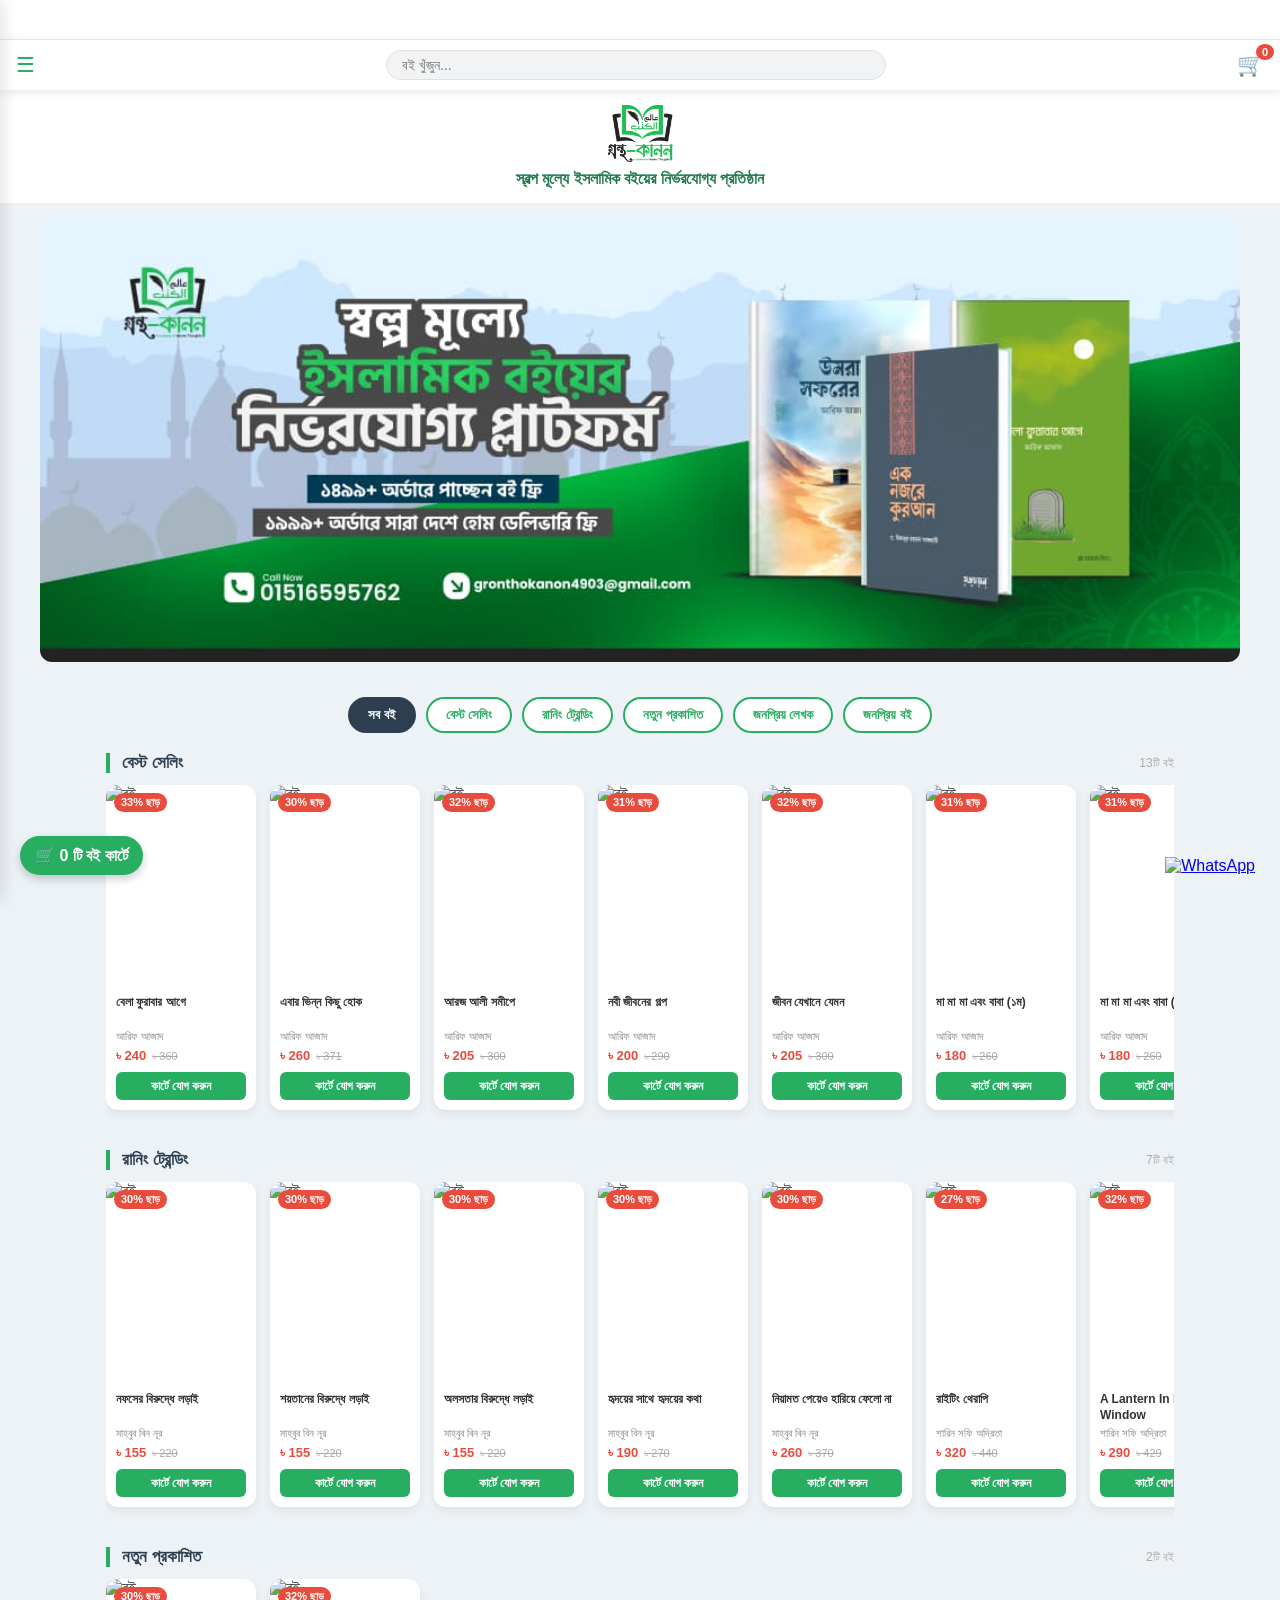
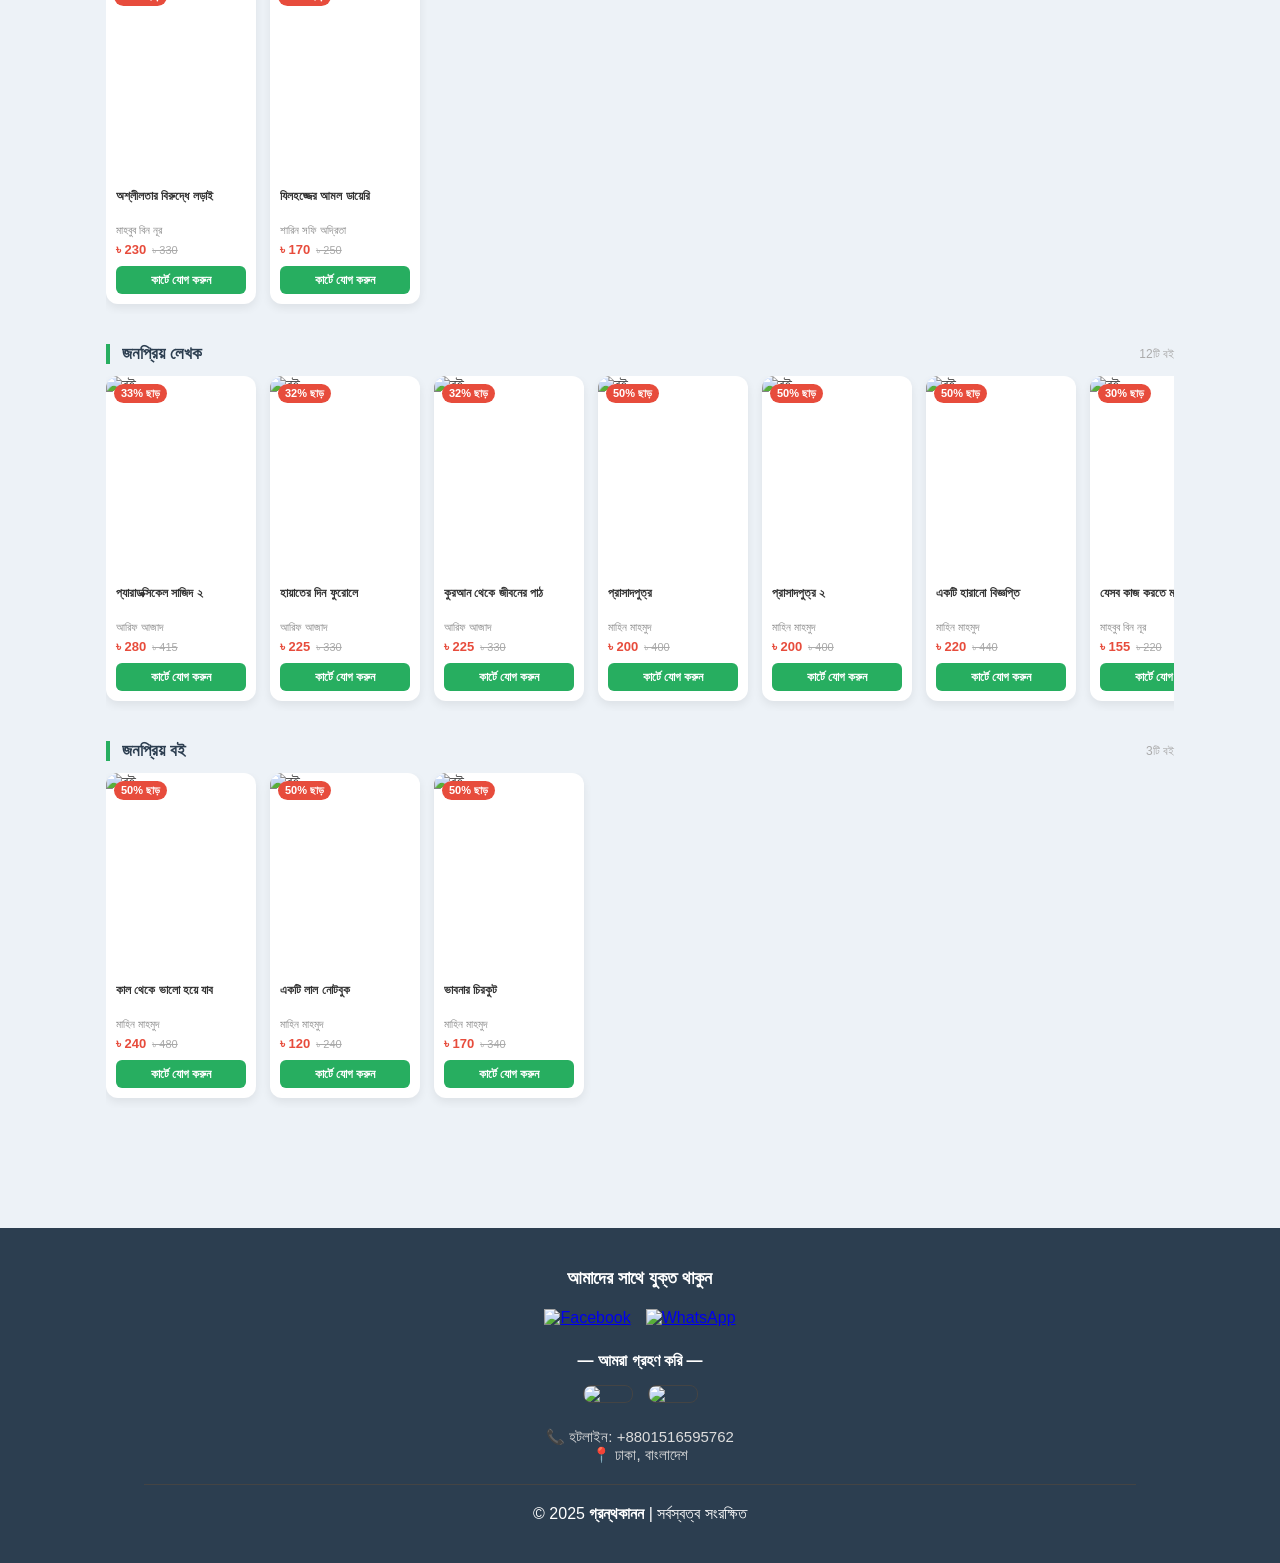
==== index.html @ 5701f66e "Update index.html" ====
<!DOCTYPE html>
<html lang="bn">
<head>
    <meta charset="UTF-8">
    <meta name="viewport" content="width=device-width, initial-scale=1.0">
    <title>গ্রন্থকানন - আসুন, বইয়ের রাজ্যে আপনাকে স্বাগতম।</title>
    <style>
        * { box-sizing: border-box; margin: 0; padding: 0; }
        body { font-family: 'SolaimanLipi', Arial, sans-serif; background: #edf2f7; color: #333; overflow-x: hidden; }

        /* NAVBAR */
        .navbar { display: flex; justify-content: space-between; align-items: center; padding: 10px 16px; background: #fff; box-shadow: 0 2px 10px rgba(0,0,0,0.1); position: sticky; top: 0; z-index: 1000; }
        .nav-center { flex: 1; display: flex; justify-content: center; padding: 0 10px; }
        .nav-search-container { display: flex; align-items: center; background: #f1f3f4; border-radius: 20px; padding: 6px 15px; width: 100%; max-width: 500px; border: 1px solid #e0e0e0; position: relative; }
        .nav-search-input { border: none; background: transparent; outline: none; width: 100%; font-size: 14px; }
        .menu-icon { font-size: 21px; cursor: pointer; color: #27ae60; }
        .cart-icon-wrapper { position: relative; font-size: 22px; cursor: pointer; }
        .cart-badge { position: absolute; top: -8px; right: -10px; background: #e74c3c; color: white; font-size: 11px; padding: 2px 6px; border-radius: 50%; font-weight: bold; }
        #searchSuggestions { display: none; position: absolute; top: 105%; left: 0; width: 100%; background: #fff; border: 1px solid #ddd; box-shadow: 0 8px 16px rgba(0,0,0,0.2); z-index: 9999; max-height: 350px; overflow-y: auto; border-radius: 10px; }

        /* SIDEBAR */
        .sidebar { position: fixed; top: 0; left: -300px; width: 300px; height: 100%; background: #fff; box-shadow: 4px 0 15px rgba(0,0,0,0.1); z-index: 2000; transition: 0.4s; overflow-y: auto; }
        .sidebar.active { left: 0; }
        .overlay { position: fixed; top: 0; left: 0; width: 100%; height: 100%; background: rgba(0,0,0,0.5); display: none; z-index: 1500; }
        .sidebar-header { display: flex; justify-content: space-between; align-items: center; padding: 20px; background: #27ae60; color: white; }
        .sidebar-menu-item { padding: 14px 20px; cursor: pointer; border-bottom: 1px solid #f0f0f0; display: flex; justify-content: space-between; align-items: center; font-size: 15px; }
        .sidebar-menu-item:hover { background: #f9f9f9; }
        .sidebar-sub { display: none; background: #f9f9f9; }
        .sidebar-sub-item { padding: 12px 20px 12px 35px; cursor: pointer; border-bottom: 1px solid #eee; font-size: 14px; color: #555; }
        .sidebar-sub-item:hover { background: #e8f5e9; color: #27ae60; }

        /* BRANDING & SLIDER */
        .branding { text-align: center; padding: 15px 0; background: #fff; }
        .banner-container { max-width: 1200px; margin: 15px auto; overflow: hidden; border-radius: 12px; background: #eee; }
        .slider { display: flex; overflow-x: hidden; scroll-behavior: smooth; }
        .slider img { width: 100%; flex-shrink: 0; }

        /* FILTER BUTTONS */
        .category-container { display: flex; justify-content: center; gap: 10px; padding: 20px; flex-wrap: wrap; }
        .cat-btn { padding: 8px 18px; background: #fff; color: #27ae60; border: 2px solid #27ae60; border-radius: 25px; cursor: pointer; font-weight: bold; transition: 0.2s; font-size: 13px; }
        .cat-btn.active { background: #2c3e50; color: #fff; border-color: #2c3e50; }

        /* NETFLIX SECTIONS */
        .sections-wrapper { max-width: 1100px; margin: 0 auto; padding: 0 16px 40px; }
        .cat-section { margin-bottom: 30px; }
        .cat-section-title { font-size: 17px; font-weight: bold; color: #2c3e50; margin-bottom: 12px; padding-left: 12px; border-left: 4px solid #27ae60; display: flex; justify-content: space-between; align-items: center; }
        .cat-section-title span { font-size: 12px; color: #aaa; font-weight: normal; }
        .book-row { display: flex; gap: 14px; overflow-x: auto; padding-bottom: 10px; scroll-behavior: smooth; scrollbar-width: thin; scrollbar-color: #ccc transparent; }
        .book-row::-webkit-scrollbar { height: 4px; }
        .book-row::-webkit-scrollbar-thumb { background: #ccc; border-radius: 4px; }

        /* BOOK CARD */
        .book-card { flex-shrink: 0; width: 150px; background: #fff; border-radius: 12px; overflow: hidden; box-shadow: 0 4px 10px rgba(0,0,0,0.07); transition: 0.3s; cursor: pointer; position: relative; }
        .book-card:hover { transform: translateY(-4px); box-shadow: 0 8px 20px rgba(0,0,0,0.12); }
        .book-card img { width: 150px; height: 200px; object-fit: cover; display: block; }
        .discount-badge { position: absolute; top: 8px; left: 8px; background: #e74c3c; color: white; font-size: 11px; font-weight: bold; padding: 3px 7px; border-radius: 20px; }
        .book-card-info { padding: 10px; }
        .book-card-name { font-size: 12px; font-weight: bold; color: #333; margin-bottom: 3px; line-height: 1.3; height: 32px; overflow: hidden; }
        .book-card-author { font-size: 11px; color: #888; margin-bottom: 5px; }
        .price-row { display: flex; align-items: center; gap: 6px; margin-bottom: 8px; }
        .price-sell { color: #e74c3c; font-weight: bold; font-size: 13px; }
        .price-original { color: #aaa; font-size: 11px; text-decoration: line-through; }
        .book-card-btn { display: block; padding: 7px; background: #27ae60; color: white; border-radius: 6px; cursor: pointer; width: 100%; border: none; font-weight: bold; font-size: 12px; transition: 0.3s; text-align: center; }
        .book-card-btn:hover { background: #219150; }

        /* SEARCH GRID */
        .search-grid { display: grid; grid-template-columns: repeat(auto-fill, minmax(150px, 1fr)); gap: 16px; padding: 16px; max-width: 1100px; margin: 0 auto; }

        /* MOVING TEXT */
        .moving-bar { background: #fff; color: #27ae60; padding: 10px 0; overflow: hidden; white-space: nowrap; font-weight: bold; border-bottom: 1px solid #eee; }
        .moving-text { display: inline-block; padding-left: 100%; animation: marquee 15s linear infinite; }
        @keyframes marquee { 0% { transform: translateX(0); } 100% { transform: translateX(-100%); } }

        /* MODALS */
        .modal { display: none; position: fixed; top: 0; left: 0; width: 100%; height: 100%; background: rgba(0,0,0,0.6); z-index: 10000; justify-content: flex-end; }
        .modal-content { background: #fff; width: 320px; height: 100%; display: flex; flex-direction: column; animation: slideIn 0.3s ease-out; }
        @keyframes slideIn { from { transform: translateX(100%); } to { transform: translateX(0); } }
        .qty-btn { background: #27ae60; color: white; border: none; border-radius: 4px; cursor: pointer; width: 22px; height: 22px; font-weight: bold; }

        /* DETAIL MODAL */
        .detail-modal { display: none; position: fixed; top: 0; left: 0; width: 100%; height: 100%; background: rgba(0,0,0,0.8); z-index: 20000; justify-content: center; align-items: center; }
        .detail-content { background: #fff; width: 90%; max-width: 450px; border-radius: 15px; padding: 20px; position: relative; max-height: 90vh; overflow-y: auto; }
        .close-detail { position: absolute; top: 10px; right: 15px; font-size: 25px; cursor: pointer; }
        .info-table { width: 100%; border-collapse: collapse; margin-top: 15px; }
        .info-table tr { border-bottom: 1px solid #eee; }
        .info-table td { padding: 10px 5px; font-size: 14px; }
        .label { color: #555; width: 100px; font-weight: bold; }
        .text-red { color: #e74c3c; font-weight: bold; }
        .detail-desc { margin-top: 15px; font-size: 14px; line-height: 1.6; border-top: 1px solid #eee; padding-top: 10px; }
        .order-btn-fixed { background: #e74c3c; color: white; border: none; padding: 12px; width: 100%; border-radius: 8px; font-weight: bold; cursor: pointer; margin-top: 15px; font-size: 16px; }

        /* FLOATERS */
        .wa-float { position: fixed; bottom: 25px; right: 25px; z-index: 1000; }
        .cart-floating { position: fixed; bottom: 25px; left: 20px; background: #27ae60; color: white; padding: 10px 15px; border-radius: 30px; cursor: pointer; font-weight: bold; box-shadow: 0 4px 10px rgba(0,0,0,0.2); z-index: 999; }

        footer { background: #2c3e50; color: white; text-align: center; padding: 40px 20px; margin-top: 50px; }

        @media (max-width: 600px) {
            .book-card { width: 130px; }
            .book-card img { width: 130px; height: 175px; }
            .cat-section-title { font-size: 14px; }
            .cat-btn { padding: 6px 12px; font-size: 12px; }
        }
    </style>
</head>
<body>

<div class="overlay" id="overlay" onclick="toggleSidebar()"></div>

<!-- SIDEBAR -->
<div class="sidebar" id="sidebar">
    <div class="sidebar-header">
        <h3>মেনু</h3>
        <span style="font-size:28px; cursor:pointer;" onclick="toggleSidebar()">×</span>
    </div>

    <div class="sidebar-menu-item" onclick="filterCategory('all', null); toggleSidebar()">
        🏠 হোম
    </div>

    <!-- ক্যাটাগরি -->
    <div class="sidebar-menu-item" onclick="toggleSubMenu('catSub')">
        📚 ক্যাটাগরি <span id="catArrow">▶</span>
    </div>
    <div class="sidebar-sub" id="catSub">
        <div class="sidebar-sub-item" onclick="filterCategory('বেস্ট সেলিং', null); toggleSidebar()">বেস্ট সেলিং</div>
        <div class="sidebar-sub-item" onclick="filterCategory('রানিং  ট্রেন্ডিং', null); toggleSidebar()">রানিং ট্রেন্ডিং</div>
        <div class="sidebar-sub-item" onclick="filterCategory('নতুন প্রকাশিত', null); toggleSidebar()">নতুন প্রকাশিত</div>
        <div class="sidebar-sub-item" onclick="filterCategory('জনপ্রিয় লেখক', null); toggleSidebar()">জনপ্রিয় লেখক</div>
        <div class="sidebar-sub-item" onclick="filterCategory('জনপ্রিয় বই', null); toggleSidebar()">জনপ্রিয় বই</div>
    </div>

    <!-- প্রকাশনী -->
    <div class="sidebar-menu-item" onclick="toggleSubMenu('pubSub')">
        🏢 প্রকাশনী <span id="pubArrow">▶</span>
    </div>
    <div class="sidebar-sub" id="pubSub" id="publisherList">
        <!-- JavaScript দিয়ে ভরবে -->
    </div>

    <div class="sidebar-menu-item">
        📜 আমাদের সম্পর্কে
    </div>
</div>

<div class="moving-bar">
    <div class="moving-text">🔥 বিশেষ অফার: প্রথম অর্ডার এ পাচ্ছেন ০৫% অতিরিক্ত ছাড়! কুপন কোড (FIRSTORDER)</div>
</div>

<!-- NAVBAR -->
<nav class="navbar">
    <span class="menu-icon" onclick="toggleSidebar()">☰</span>
    <div class="nav-center">
        <div class="nav-search-container" id="nav-search-container">
            <input type="text" id="searchInput" oninput="filterBooks()" placeholder="বই খুঁজুন..." class="nav-search-input">
            <div id="searchSuggestions"></div>
        </div>
    </div>
    <div class="cart-icon-wrapper" onclick="showCart()">
        🛒<span class="cart-badge" id="count">0</span>
    </div>
</nav>

<header class="branding">
    <img src="logo.png" alt="Logo" style="width:65px; margin:auto; display:block;">
    <p style="font-size:16px; color:#1f7a4c; margin-top:8px; font-weight:bold;">স্বল্প মূল্যে ইসলামিক বইয়ের নির্ভরযোগ্য প্রতিষ্ঠান</p>
</header>

<div class="banner-container">
    <div class="slider" id="mainSlider">
        <img src="cover.jpeg" alt="Banner 1">
        <img src="cover2.jpg" alt="Banner 2">
    </div>
</div>

<!-- FILTER BUTTONS -->
<div class="category-container">
    <button class="cat-btn active" onclick="filterCategory('all', this)">সব বই</button>
    <button class="cat-btn" onclick="filterCategory('বেস্ট সেলিং', this)">বেস্ট সেলিং</button>
    <button class="cat-btn" onclick="filterCategory('রানিং  ট্রেন্ডিং', this)">রানিং ট্রেন্ডিং</button>
    <button class="cat-btn" onclick="filterCategory('নতুন প্রকাশিত', this)">নতুন প্রকাশিত</button>
    <button class="cat-btn" onclick="filterCategory('জনপ্রিয় লেখক', this)">জনপ্রিয় লেখক</button>
    <button class="cat-btn" onclick="filterCategory('জনপ্রিয় বই', this)">জনপ্রিয় বই</button>
</div>

<!-- NETFLIX SECTIONS -->
<div class="sections-wrapper" id="sectionsWrapper"></div>

<!-- SEARCH RESULT -->
<div id="searchResultWrapper" style="display:none;">
    <div class="search-grid" id="searchGrid"></div>
</div>

<!-- CART DRAWER -->
<div id="cartBox" class="modal">
    <div class="modal-content">
        <div style="padding:15px; background:#27ae60; color:#fff; display:flex; justify-content:space-between; align-items:center;">
            <h3 style="margin:0; font-size:18px;">🛍️ আপনার কার্ট</h3>
            <span onclick="closeCart()" style="cursor:pointer; font-size:28px;">&times;</span>
        </div>
        <div id="cartItems" style="flex:1; overflow-y:auto; padding:10px;"></div>
        <div style="padding:15px; background:#f9f9f9; border-top:1px solid #ddd;">
            <div style="display:flex; gap:5px; margin-bottom:10px;">
                <input type="text" id="couponCode" placeholder="কুপন (FIRSTORDER)" style="flex:1; padding:8px; border:1px solid #ddd; border-radius:5px;">
                <button onclick="applyCoupon()" style="background:#2c3e50; color:white; border:none; padding:0 12px; border-radius:5px; cursor:pointer;">Apply</button>
            </div>
            <div style="font-size:14px; line-height:1.8;">
                <p style="display:flex; justify-content:space-between;">বইয়ের দাম: <span>৳<span id="subtotal">0</span></span></p>
                <p style="display:flex; justify-content:space-between; color:red;">ডিসকাউন্ট: <span>-৳<span id="discountAmt">0</span></span></p>
                <p style="display:flex; justify-content:space-between;">ডেলিভারি:
                    <select id="location" onchange="updateCartUI()" style="border:1px solid #ddd; border-radius:5px; padding:2px;">
                        <option value="60">ঢাকা (৳60)</option>
                        <option value="90">ঢাকার বাইরে (৳90)</option>
                    </select>
                </p>
                <hr style="margin:10px 0;">
                <h4 style="display:flex; justify-content:space-between; color:#27ae60; font-size:18px;">মোট: <span>৳<span id="total">0</span></span></h4>
            </div>
            <div style="display:flex; gap:10px; margin-top:15px;">
                <button style="display:block; padding:10px; background:#34495e; color:white; border-radius:6px; cursor:pointer; width:100%; border:none; font-weight:bold;" onclick="closeCart()">আরও কিনুন</button>
                <button style="display:block; padding:10px; background:#27ae60; color:white; border-radius:6px; cursor:pointer; width:100%; border:none; font-weight:bold;" onclick="openOrderForm()">অর্ডারটি সম্পন্ন করুন</button>
            </div>
        </div>
    </div>
</div>

<!-- CHECKOUT MODAL -->
<div id="orderModal" class="modal" style="justify-content:center; align-items:center; background:rgba(0,0,0,0.8);">
    <div style="background:#fff; padding:25px; border-radius:15px; width:95%; max-width:420px; max-height:90vh; overflow-y:auto;">
        <h3 style="color:#27ae60; text-align:center; margin-bottom:20px;">শিপিং ও পেমেন্ট তথ্য</h3>
        <input type="text" id="custName" placeholder="আপনার নাম" style="width:100%; padding:12px; margin-bottom:12px; border:1px solid #ddd; border-radius:8px;">
        <input type="text" id="custPhone" placeholder="মোবাইল নম্বর" style="width:100%; padding:12px; margin-bottom:12px; border:1px solid #ddd; border-radius:8px;">
        <textarea id="custAddress" placeholder="সম্পূর্ণ ঠিকানা" style="width:100%; padding:12px; margin-bottom:12px; border:1px solid #ddd; border-radius:8px; height:70px;"></textarea>
        <p style="font-weight:bold; margin-bottom:10px; font-size:14px;">পেমেন্ট মেথড সিলেক্ট করুন:</p>
        <div style="display:flex; flex-direction:column; gap:8px; margin-bottom:20px;">
            <label style="padding:10px; border:1px solid #eee; border-radius:8px; cursor:pointer; display:flex; align-items:center; gap:10px;">
                <input type="radio" name="payment" value="Cash on Delivery" checked> 💵 ক্যাশ অন ডেলিভারি
            </label>
            <label style="padding:10px; border:1px solid #eee; border-radius:8px; cursor:pointer; display:flex; align-items:center; gap:10px;">
                <input type="radio" name="payment" value="bKash"> 💖 বিকাশ (01516595762)
            </label>
            <label style="padding:10px; border:1px solid #eee; border-radius:8px; cursor:pointer; display:flex; align-items:center; gap:10px;">
                <input type="radio" name="payment" value="Nagad"> 🔶 নগদ (01516595762)
            </label>
        </div>
        <button style="display:block; padding:10px; background:#27ae60; color:white; border-radius:6px; cursor:pointer; width:100%; border:none; font-weight:bold;" onclick="confirmOrder()">অর্ডার কনফার্ম করুন</button>
        <button onclick="closeOrderForm()" style="width:100%; margin-top:12px; color:#888; border:none; background:none; cursor:pointer;">ফিরে যান</button>
    </div>
</div>

<a href="https://wa.me/8801516595762" class="wa-float" target="_blank">
    <img src="https://upload.wikimedia.org/wikipedia/commons/6/6b/WhatsApp.svg" alt="WhatsApp" style="width:50px;">
</a>
<div class="cart-floating" onclick="showCart()">🛒 <span id="floatCount">0</span> টি বই কার্টে</div>

<footer>
    <div style="margin-bottom:25px;">
        <p style="margin-bottom:20px; font-weight:bold; font-size:18px;">আমাদের সাথে যুক্ত থাকুন</p>
        <div style="display:flex; justify-content:center; align-items:center; gap:15px;">
            <a href="https://facebook.com/gronthokanon0943" target="_blank">
                <img src="https://i.ibb.co.com/nGhy2N4/fb-png.webp" alt="Facebook" style="width:58px; height:58px; object-fit:contain;">
            </a>
            <a href="https://wa.me/8801516595762" target="_blank">
                <img src="https://upload.wikimedia.org/wikipedia/commons/6/6b/WhatsApp.svg" alt="WhatsApp" style="width:45px; height:45px;">
            </a>
        </div>
    </div>
    <div style="margin-bottom:25px;">
        <p style="margin-bottom:15px; font-size:16px; font-weight:bold;">— আমরা গ্রহণ করি —</p>
        <div style="display:flex; justify-content:center; gap:15px;">
            <img src="https://i.ibb.co.com/ksGJHftT/bkash-logo.jpg" width="50" style="border-radius:8px; border:1px solid #444;">
            <img src="https://i.ibb.co.com/0pvLZ3b8/1725618513nagad-logo.png" width="50" style="border-radius:8px; border:1px solid #444;">
        </div>
    </div>
    <div style="margin-bottom:20px; font-size:15px; color:#ddd;">
        <p>📞 হটলাইন: +8801516595762</p>
        <p>📍 ঢাকা, বাংলাদেশ</p>
    </div>
    <hr style="border:0; border-top:1px solid #444; margin-bottom:20px; width:80%; margin-left:auto; margin-right:auto;">
    <p>&copy; 2025 <strong>গ্রন্থকানন</strong> | সর্বস্বত্ব সংরক্ষিত</p>
</footer>

<!-- BOOK DETAIL MODAL -->
<div id="bookDetailModal" class="detail-modal">
    <div class="detail-content">
        <span class="close-detail" onclick="closeBookDetails()">&times;</span>
        <div style="text-align:center;">
            <img id="detailImg" src="" style="width:120px; border-radius:5px; box-shadow:0 4px 8px rgba(0,0,0,0.1);">
            <h2 id="detailTitle" style="margin-top:10px; font-size:18px;"></h2>
            <div style="display:flex; justify-content:center; align-items:center; gap:10px; margin-top:5px;">
                <span id="detailPrice" style="color:#e74c3c; font-weight:bold; font-size:20px;"></span>
                <span id="detailOrigPrice" style="color:#aaa; font-size:14px; text-decoration:line-through;"></span>
                <span id="detailDiscount" style="background:#e74c3c; color:white; font-size:12px; padding:2px 8px; border-radius:20px; font-weight:bold;"></span>
            </div>
        </div>
        <table class="info-table">
            <tr><td class="label">প্রকাশনী</td><td id="detailPub" class="text-red"></td></tr>
            <tr><td class="label">পৃষ্ঠা</td><td id="detailPages"></td></tr>
            <tr><td class="label">স্টক</td><td id="detailStock"></td></tr>
        </table>
        <div class="detail-desc">
            <strong>বিস্তারিত:</strong>
            <p id="detailFullDesc" style="margin-top:8px; color:#555;"></p>
        </div>
        <button class="order-btn-fixed" onclick="buyNow()">🛒 কার্টে যোগ করুন</button>
    </div>
</div>

<script>
// =============================================
// ✅ নতুন বই শুধু এই LIST এ যোগ করুন
// category: বেস্ট সেলিং | রানিং  ট্রেন্ডিং | নতুন প্রকাশিত | জনপ্রিয় লেখক | জনপ্রিয় বই
// =============================================
const books = [
  { name: "বেলা ফুরাবার আগে", author: "আরিফ আজাদ", price: 240, original_price: 360, cat: "বেস্ট সেলিং", pub: "সমকালীন প্রকাশনী", pages: "192 পৃষ্ঠা", stock: "10 কপি", img: "https://i.ibb.co.com/N62FKH3Q/Bela-Furabar-Agey-Front-250x395.webp", desc: "শীঘ্রই আপডেট করা হবে" },
  { name: "এবার ভিন্ন কিছু হোক", author: "আরিফ আজাদ", price: 260, original_price: 371, cat: "বেস্ট সেলিং", pub: "সমকালীন প্রকাশনী", pages: "200 পৃষ্ঠা", stock: "10 কপি", img: "https://i.ibb.co.com/RWCKmSk/ebar-binno.webp", desc: "শীঘ্রই আপডেট করা হবে" },
  { name: "আরজ আলী সমীপে", author: "আরিফ আজাদ", price: 205, original_price: 300, cat: "বেস্ট সেলিং", pub: "সমকালীন প্রকাশনী", pages: "149 পৃষ্ঠা", stock: "10 কপি", img: "https://i.ibb.co.com/nNvqJt2Y/Aroj-Ali-Somipe-250x393.png", desc: "শীঘ্রই আপডেট করা হবে" },
  { name: "নবী জীবনের গল্প", author: "আরিফ আজাদ", price: 200, original_price: 290, cat: "বেস্ট সেলিং", pub: "সমকালীন প্রকাশনী", pages: "144 পৃষ্ঠা", stock: "10 কপি", img: "https://i.ibb.co.com/xK8p9TkB/nobi-jibon.webp", desc: "শীঘ্রই আপডেট করা হবে" },
  { name: "জীবন যেখানে যেমন", author: "আরিফ আজাদ", price: 205, original_price: 300, cat: "বেস্ট সেলিং", pub: "সমকালীন প্রকাশনী", pages: "152 পৃষ্ঠা", stock: "10 কপি", img: "https://i.ibb.co.com/nNPZCbQr/jibon-jekhaney.webp", desc: "শীঘ্রই আপডেট করা হবে" },
  { name: "মা মা মা এবং বাবা (১ম)", author: "আরিফ আজাদ", price: 180, original_price: 260, cat: "বেস্ট সেলিং", pub: "সমকালীন প্রকাশনী", pages: "176 পৃষ্ঠা", stock: "10 কপি", img: "https://i.ibb.co.com/XPgMTVX/250x386.webp", desc: "শীঘ্রই আপডেট করা হবে" },
  { name: "মা মা মা এবং বাবা (২য়)", author: "আরিফ আজাদ", price: 180, original_price: 260, cat: "বেস্ট সেলিং", pub: "সমকালীন প্রকাশনী", pages: "168 পৃষ্ঠা", stock: "10 কপি", img: "https://i.ibb.co.com/FqwRvBdp/MA-MA-MA-EBONG-BABASECOND-PART-250x386.webp", desc: "শীঘ্রই আপডেট করা হবে" },
  { name: "প্যারাডক্সিকেল সাজিদ ২", author: "আরিফ আজাদ", price: 280, original_price: 415, cat: "জনপ্রিয় লেখক", pub: "সমকালীন প্রকাশনী", pages: "225 পৃষ্ঠা", stock: "10 কপি", img: "https://i.ibb.co.com/zH8nyG07/para-2.webp", desc: "শীঘ্রই আপডেট করা হবে" },
  { name: "হায়াতের দিন ফুরোলে", author: "আরিফ আজাদ", price: 225, original_price: 330, cat: "জনপ্রিয় লেখক", pub: "সত্যয়ন প্রকাশনী", pages: "184 পৃষ্ঠা", stock: "10 কপি", img: "https://i.ibb.co.com/PzjLh194/hayater-din-furole-250x375.webp", desc: "শীঘ্রই আপডেট করা হবে" },
  { name: "কুরআন থেকে জীবনের পাঠ", author: "আরিফ আজাদ", price: 225, original_price: 330, cat: "জনপ্রিয় লেখক", pub: "সত্যয়ন প্রকাশনী", pages: "184 পৃষ্ঠা", stock: "10 কপি", img: "https://i.ibb.co.com/pvcW1qBn/jibon-theke-neya-250x377.jpg", desc: "শীঘ্রই আপডেট করা হবে" },
  { name: "আজি হতে হাজার বছর আগে", author: "আরিফ আজাদ", price: 270, original_price: 380, cat: "বেস্ট সেলিং", pub: "সুকুন পাবলিকেশন", pages: "216 পৃষ্ঠা", stock: "10 কপি", img: "https://i.ibb.co.com/ynG7dfpq/Cover-Aji-Hote-Hajar-Bosor-Age-By-Arif-Azad-2026-jpg-250x390.webp", desc: "শীঘ্রই আপডেট করা হবে" },
  { name: "কথা বল যায়তুন বৃক্ষ", author: "আরিফ আজাদ", price: 135, original_price: 200, cat: "বেস্ট সেলিং", pub: "সুকুন পাবলিকেশন", pages: "56 পৃষ্ঠা", stock: "10 কপি", img: "https://i.ibb.co.com/tTzzYqq0/Cover-Kotha-Bolo-Jaitun-Brikkho-250x389.jpg", desc: "শীঘ্রই আপডেট করা হবে" },
  { name: "উমরা সফরের গল্প", author: "আরিফ আজাদ", price: 230, original_price: 330, cat: "বেস্ট সেলিং", pub: "সুকুন পাবলিকেশন", pages: "184 পৃষ্ঠা", stock: "10 কপি", img: "https://i.ibb.co.com/nqRGwj3D/Cover-Umrah-Soforer-Golpo-250x389.webp", desc: "শীঘ্রই আপডেট করা হবে" },
  { name: "কাল থেকে ভালো হয়ে যাব", author: "মাহিন মাহমুদ", price: 240, original_price: 480, cat: "জনপ্রিয় বই", pub: "মাকতাবাতুল হাসান", pages: "304 পৃষ্ঠা", stock: "10 কপি", img: "https://i.ibb.co.com/ns3mnNyw/valo-hoye-jabo-1-250x390.png", desc: "শীঘ্রই আপডেট করা হবে" },
  { name: "পুন্যময়ী", author: "মাহিন মাহমুদ", price: 170, original_price: 340, cat: "বেস্ট সেলিং", pub: "মাকতাবাতুল হাসান", pages: "200 পৃষ্ঠা", stock: "10 কপি", img: "https://i.ibb.co.com/NnpGkVrJ/punnomoyi.webp", desc: "শীঘ্রই আপডেট করা হবে" },
  { name: "আধার মানবী", author: "মাহিন মাহমুদ", price: 170, original_price: 340, cat: "বেস্ট সেলিং", pub: "মাকতাবাতুল হাসান", pages: "220 পৃষ্ঠা", stock: "10 কপি", img: "https://i.ibb.co.com/7xd3JprX/Adhar-manobi-New-250x391.webp", desc: "শীঘ্রই আপডেট করা হবে" },
  { name: "শেষ চিঠি", author: "মাহিন মাহমুদ", price: 130, original_price: 260, cat: "বেস্ট সেলিং", pub: "মাকতাবাতুল হাসান", pages: "160 পৃষ্ঠা", stock: "10 কপি", img: "https://i.ibb.co.com/w2hVHDy/B0027-Sesh-Chithi-scaled-250x407.webp", desc: "শীঘ্রই আপডেট করা হবে" },
  { name: "একটি লাল নোটবুক", author: "মাহিন মাহমুদ", price: 120, original_price: 240, cat: "জনপ্রিয় বই", pub: "মাকতাবাতুল হাসান", pages: "152 পৃষ্ঠা", stock: "10 কপি", img: "https://i.ibb.co.com/nq0G2GH0/ekti-lal.jpg", desc: "শীঘ্রই আপডেট করা হবে" },
  { name: "প্রাসাদপুত্র", author: "মাহিন মাহমুদ", price: 200, original_price: 400, cat: "জনপ্রিয় লেখক", pub: "মাকতাবাতুল হাসান", pages: "248 পৃষ্ঠা", stock: "10 কপি", img: "https://i.ibb.co.com/wrgFjgRJ/prashadputro-01-scaled-250x364.webp", desc: "শীঘ্রই আপডেট করা হবে" },
  { name: "প্রাসাদপুত্র ২", author: "মাহিন মাহমুদ", price: 200, original_price: 400, cat: "জনপ্রিয় লেখক", pub: "মাকতাবাতুল হাসান", pages: "216 পৃষ্ঠা", stock: "10 কপি", img: "https://i.ibb.co.com/cKPpMnDk/1-250x386.webp", desc: "শীঘ্রই আপডেট করা হবে" },
  { name: "একটি হারানো বিজ্ঞপ্তি", author: "মাহিন মাহমুদ", price: 220, original_price: 440, cat: "জনপ্রিয় লেখক", pub: "মাকতাবাতুল হাসান", pages: "288 পৃষ্ঠা", stock: "10 কপি", img: "https://i.ibb.co.com/6JT8mby9/ekti-harano-biggopti-250x386.webp", desc: "শীঘ্রই আপডেট করা হবে" },
  { name: "ভাবনার চিরকুট", author: "মাহিন মাহমুদ", price: 170, original_price: 340, cat: "জনপ্রিয় বই", pub: "মাকতাবাতুল মদিনাহ", pages: "176 পৃষ্ঠা", stock: "10 কপি", img: "https://i.ibb.co.com/SDPhZwpW/vabona-250x389.webp", desc: "শীঘ্রই আপডেট করা হবে" },
  { name: "নফসের বিরুদ্ধে লড়াই", author: "মাহবুব বিন নূর", price: 155, original_price: 220, cat: "রানিং  ট্রেন্ডিং", pub: "রাইয়্যান প্রকাশন", pages: "144 পৃষ্ঠা", stock: "10 কপি", img: "https://i.ibb.co.com/jP26xxCk/nafs-01-scaled-250x396.webp", desc: "শীঘ্রই আপডেট করা হবে" },
  { name: "শয়তানের বিরুদ্ধে লড়াই", author: "মাহবুব বিন নূর", price: 155, original_price: 220, cat: "রানিং  ট্রেন্ডিং", pub: "রাইয়্যান প্রকাশন", pages: "144 পৃষ্ঠা", stock: "10 কপি", img: "https://i.ibb.co.com/QvYpMcZv/Shaitan-01-1-250x410.jpg", desc: "শীঘ্রই আপডেট করা হবে" },
  { name: "অলসতার বিরুদ্ধে লড়াই", author: "মাহবুব বিন নূর", price: 155, original_price: 220, cat: "রানিং  ট্রেন্ডিং", pub: "রাইয়্যান প্রকাশন", pages: "144 পৃষ্ঠা", stock: "10 কপি", img: "https://i.ibb.co.com/KxLGh10t/olosota.webp", desc: "শীঘ্রই আপডেট করা হবে" },
  { name: "অশ্লীলতার বিরুদ্ধে লড়াই", author: "মাহবুব বিন নূর", price: 230, original_price: 330, cat: "নতুন প্রকাশিত", pub: "রাইয়্যান প্রকাশন", pages: "224 পৃষ্ঠা", stock: "10 কপি", img: "https://i.ibb.co.com/3mB9p3Hv/oslilotar-biruddhe-lorai-2-250x400.webp", desc: "শীঘ্রই আপডেট করা হবে" },
  { name: "হৃদয়ের সাথে হৃদয়ের কথা", author: "মাহবুব বিন নূর", price: 190, original_price: 270, cat: "রানিং  ট্রেন্ডিং", pub: "রাইয়্যান প্রকাশন", pages: "184 পৃষ্ঠা", stock: "10 কপি", img: "https://i.ibb.co.com/pBNNYLJt/4d1e49bf-cf6a-49d0-bec4-c938ef99c23c-Hridoyer-sathe-hridoyer-kotha-front-250x386.jpg", desc: "শীঘ্রই আপডেট করা হবে" },
  { name: "নিয়ামত পেয়েও হারিয়ে ফেলো না", author: "মাহবুব বিন নূর", price: 260, original_price: 370, cat: "রানিং  ট্রেন্ডিং", pub: "রাইয়্যান প্রকাশন", pages: "248 পৃষ্ঠা", stock: "10 কপি", img: "https://i.ibb.co.com/B5JjxThS/neyamot.jpg", desc: "শীঘ্রই আপডেট করা হবে" },
  { name: "যেসব কাজ করতে মানা", author: "মাহবুব বিন নূর", price: 155, original_price: 220, cat: "জনপ্রিয় লেখক", pub: "রাইয়্যান প্রকাশন", pages: "144 পৃষ্ঠা", stock: "10 কপি", img: "https://i.ibb.co.com/JRCshvvb/je-sob-kaj-korte-mana-250x389.jpg", desc: "শীঘ্রই আপডেট করা হবে" },
  { name: "স্বপ্ন ও স্বপ্নের ব্যখ্যা", author: "মাহবুব বিন নূর", price: 140, original_price: 200, cat: "জনপ্রিয় লেখক", pub: "রাইয়্যান প্রকাশন", pages: "128 পৃষ্ঠা", stock: "10 কপি", img: "https://i.ibb.co.com/5Q1StMk/Shopno-O-Shopner-Bekkha-250x390.webp", desc: "শীঘ্রই আপডেট করা হবে" },
  { name: "আমার শত্রু আমি", author: "মাহবুব বিন নূর", price: 125, original_price: 180, cat: "জনপ্রিয় লেখক", pub: "রাইয়্যান প্রকাশন", pages: "112 পৃষ্ঠা", stock: "10 কপি", img: "https://i.ibb.co.com/pvvrtgVq/250x398.webp", desc: "শীঘ্রই আপডেট করা হবে" },
  { name: "জীবনের আয়না", author: "মাহবুব বিন নূর", price: 180, original_price: 250, cat: "জনপ্রিয় লেখক", pub: "রাইয়্যান প্রকাশন", pages: "175 পৃষ্ঠা", stock: "10 কপি", img: "https://i.ibb.co.com/6chMgFBw/One-side-250x390.png", desc: "শীঘ্রই আপডেট করা হবে" },
  { name: "আমার প্রিয় দোয়ার ডায়েরি", author: "শারিন সফি অদ্রিতা", price: 240, original_price: 330, cat: "জনপ্রিয় লেখক", pub: "রাইয়্যান প্রকাশন", pages: "224 পৃষ্ঠা", stock: "10 কপি", img: "https://i.ibb.co.com/1Gx3d7m3/47381ff4-7de2-49a4-87ae-85076024a03f-Amar-priyo-duar-dairy-front-250x386.jpg", desc: "শীঘ্রই আপডেট করা হবে" },
  { name: "একটি সফল রমাদান ডায়েরি", author: "শারিন সফি অদ্রিতা", price: 240, original_price: 330, cat: "জনপ্রিয় লেখক", pub: "রাইয়্যান প্রকাশন", pages: "224 পৃষ্ঠা", stock: "10 কপি", img: "https://i.ibb.co.com/fdBYj3dh/ramadan-diary-Final01-1-250x391.jpg", desc: "শীঘ্রই আপডেট করা হবে" },
  { name: "যিলহজ্জের আমল ডায়েরি", author: "শারিন সফি অদ্রিতা", price: 170, original_price: 250, cat: "নতুন প্রকাশিত", pub: "রাইয়্যান প্রকাশন", pages: "160 পৃষ্ঠা", stock: "10 কপি", img: "https://i.ibb.co.com/xtVsXK9J/zilhajjer-amol-77568-250x375.webp", desc: "শীঘ্রই আপডেট করা হবে" },
  { name: "রাইটিং থেরাপি", author: "শারিন সফি অদ্রিতা", price: 320, original_price: 440, cat: "রানিং  ট্রেন্ডিং", pub: "ইফফাহ প্রকাশন", pages: "288 পৃষ্ঠা", stock: "10 কপি", img: "https://i.ibb.co.com/Y7k4v8hb/therapy-021-250x385.webp", desc: "শীঘ্রই আপডেট করা হবে" },
  { name: "A Lantern In Her Window", author: "শারিন সফি অদ্রিতা", price: 290, original_price: 429, cat: "রানিং  ট্রেন্ডিং", pub: "পেনফিল্ড পাবলিকেশন", pages: "264 পৃষ্ঠা", stock: "10 কপি", img: "https://i.ibb.co.com/Pv5G0PzT/A-lantern-in-her-window-Front-250x384.jpg", desc: "শীঘ্রই আপডেট করা হবে" },
  // ✅ নতুন বই এখানে যোগ করুন ↓
];

// category অনুযায়ী section order
const categoryConfig = [
  { key: "বেস্ট সেলিং", label: "বেস্ট সেলিং" },
  { key: "রানিং  ট্রেন্ডিং", label: "রানিং ট্রেন্ডিং" },
  { key: "নতুন প্রকাশিত", label: "নতুন প্রকাশিত" },
  { key: "জনপ্রিয় লেখক", label: "জনপ্রিয় লেখক" },
  { key: "জনপ্রিয় বই", label: "জনপ্রিয় বই" },
];

let cart = JSON.parse(localStorage.getItem('gronthokanon_cart')) || [];
let discountPercent = 0;
let currentBookForOrder = {};

function discountPct(b) {
    if (b.original_price > b.price) return Math.round((b.original_price - b.price) / b.original_price * 100);
    return 0;
}

function makeCard(b) {
    const n = b.name.replace(/\\/g, '\\\\').replace(/'/g, "\\'");
    const pct = discountPct(b);
    return `
    <div class="book-card" onclick="openBookDetails(${JSON.stringify(b)})">
        ${pct > 0 ? `<div class="discount-badge">${pct}% ছাড়</div>` : ''}
        <img src="${b.img}" alt="বই" loading="lazy">
        <div class="book-card-info">
            <div class="book-card-name">${b.name}</div>
            <div class="book-card-author">${b.author}</div>
            <div class="price-row">
                <span class="price-sell">৳ ${b.price}</span>
                ${b.original_price > b.price ? `<span class="price-original">৳ ${b.original_price}</span>` : ''}
            </div>
            <button class="book-card-btn" onclick="event.stopPropagation(); addToCart('${n}', ${b.price}, '${b.img}')">কার্টে যোগ করুন</button>
        </div>
    </div>`;
}

function renderSections(list) {
    const wrapper = document.getElementById('sectionsWrapper');
    document.getElementById('searchResultWrapper').style.display = 'none';
    wrapper.style.display = 'block';
    wrapper.innerHTML = '';
    categoryConfig.forEach(cat => {
        const catBooks = list.filter(b => b.cat === cat.key);
        if (catBooks.length === 0) return;
        wrapper.innerHTML += `
            <div class="cat-section" id="section-${cat.key}">
                <div class="cat-section-title">
                    ${cat.label}
                    <span>${catBooks.length}টি বই</span>
                </div>
                <div class="book-row">${catBooks.map(makeCard).join('')}</div>
            </div>`;
    });
    if (!wrapper.innerHTML) wrapper.innerHTML = '<div style="text-align:center; padding:60px; color:#aaa;">কোনো বই পাওয়া যায়নি</div>';
}

function buildPublisherList() {
    const pubs = [...new Set(books.map(b => b.pub))].sort();
    const box = document.getElementById('pubSub');
    box.innerHTML = pubs.map(p => `
        <div class="sidebar-sub-item" onclick="filterByPublisher('${p.replace(/'/g,"\\'")}'); toggleSidebar()">
            ${p}
        </div>`).join('');
}

function filterByPublisher(pub) {
    document.getElementById('searchInput').value = '';
    document.getElementById('searchSuggestions').style.display = 'none';
    document.querySelectorAll('.cat-btn').forEach(b => b.classList.remove('active'));
    const filtered = books.filter(b => b.pub === pub);
    const wrapper = document.getElementById('sectionsWrapper');
    document.getElementById('searchResultWrapper').style.display = 'none';
    wrapper.style.display = 'block';
    wrapper.innerHTML = `
        <div class="cat-section">
            <div class="cat-section-title">${pub} <span>${filtered.length}টি বই</span></div>
            <div class="book-row">${filtered.map(makeCard).join('')}</div>
        </div>`;
}

function filterCategory(cat, btn) {
    document.getElementById('searchInput').value = '';
    document.getElementById('searchSuggestions').style.display = 'none';
    if (btn) {
        document.querySelectorAll('.cat-btn').forEach(b => b.classList.remove('active'));
        btn.classList.add('active');
    }
    if (cat === 'all') {
        renderSections(books);
    } else {
        renderSections(books);
        setTimeout(() => {
            const sec = document.getElementById('section-' + cat);
            if (sec) sec.scrollIntoView({ behavior: 'smooth', block: 'start' });
        }, 100);
    }
}

function toggleSubMenu(id) {
    const sub = document.getElementById(id);
    const arrow = document.getElementById(id === 'catSub' ? 'catArrow' : 'pubArrow');
    const isOpen = sub.style.display === 'block';
    sub.style.display = isOpen ? 'none' : 'block';
    if (arrow) arrow.textContent = isOpen ? '▶' : '▼';
}

function filterBooks() {
    const input = document.getElementById('searchInput').value.normalize("NFC").trim().toLowerCase();
    const suggestionBox = document.getElementById('searchSuggestions');
    if (input.length === 0) {
        suggestionBox.style.display = 'none';
        document.getElementById('searchResultWrapper').style.display = 'none';
        document.getElementById('sectionsWrapper').style.display = 'block';
        return;
    }
    const filtered = books.filter(b => b.name.normalize("NFC").toLowerCase().includes(input) || b.author.normalize("NFC").toLowerCase().includes(input));
    document.getElementById('sectionsWrapper').style.display = 'none';
    document.getElementById('searchResultWrapper').style.display = 'block';
    document.getElementById('searchGrid').innerHTML = filtered.length > 0
        ? filtered.map(makeCard).join('')
        : '<div style="text-align:center; padding:40px; color:#aaa; grid-column:1/-1;">বইটি পাওয়া যায়নি!</div>';
    if (filtered.length > 0) {
        suggestionBox.innerHTML = filtered.slice(0, 5).map(b => `
            <div style="display:flex; align-items:center; gap:10px; padding:10px; border-bottom:1px solid #eee; cursor:pointer;" onclick="selectBook('${b.name.replace(/'/g,"\\'")}')">
                <img src="${b.img}" style="width:35px; height:50px; object-fit:cover; border-radius:4px;">
                <div>
                    <h4 style="margin:0; font-size:13px; color:#333;">${b.name}</h4>
                    <p style="margin:0; font-size:12px; color:#e74c3c; font-weight:bold;">৳ ${b.price}</p>
                </div>
            </div>`).join('');
        suggestionBox.style.display = 'block';
    } else {
        suggestionBox.innerHTML = '<div style="padding:15px; color:#888; text-align:center;">বইটি পাওয়া যায়নি!</div>';
        suggestionBox.style.display = 'block';
    }
}

function selectBook(title) {
    document.getElementById('searchInput').value = title;
    document.getElementById('searchSuggestions').style.display = 'none';
    filterBooks();
}

document.addEventListener('click', function(e) {
    if (!document.getElementById('nav-search-container').contains(e.target))
        document.getElementById('searchSuggestions').style.display = 'none';
});

window.onload = () => { renderSections(books); buildPublisherList(); updateCartUI(); };

function toggleSidebar() {
    document.getElementById('sidebar').classList.toggle('active');
    const overlay = document.getElementById('overlay');
    overlay.style.display = overlay.style.display === 'block' ? 'none' : 'block';
}

function addToCart(name, price, img) {
    cart.push({ name: name.trim(), price: Number(price), img: img });
    saveCart(); updateCartUI(); showCart();
}

function saveCart() { localStorage.setItem('gronthokanon_cart', JSON.stringify(cart)); }

function updateCartUI() {
    const box = document.getElementById('cartItems');
    if (!box) return;
    let subtotal = 0;
    if (cart.length === 0) {
        box.innerHTML = '<div style="text-align:center; padding:50px 20px; color:#aaa;"><div style="font-size:50px; margin-bottom:10px;">🛒</div><p>কার্ট এখনও খালি</p></div>';
    } else {
        box.innerHTML = '';
        const grouped = {};
        cart.forEach(item => {
            if (grouped[item.name]) grouped[item.name].qty += 1;
            else grouped[item.name] = { price: item.price, qty: 1, img: item.img || '' };
        });
        for (let name in grouped) {
            const item = grouped[name];
            subtotal += item.price * item.qty;
            const en = name.replace(/'/g, "\\'");
            box.innerHTML += `
                <div style="display:flex; align-items:center; gap:10px; margin-bottom:10px; border-bottom:1px solid #eee; padding-bottom:8px;">
                    <img src="${item.img}" style="width:45px; height:60px; object-fit:cover; border-radius:4px; border:1px solid #ddd;">
                    <div style="flex:1;">
                        <h4 style="font-size:13px; margin:0; color:#333;">${name}</h4>
                        <span style="color:#e74c3c; font-size:13px; font-weight:bold;">৳${item.price}</span>
                    </div>
                    <div style="display:flex; align-items:center; gap:8px;">
                        <button class="qty-btn" onclick="changeQty('${en}',-1)">-</button>
                        <span style="font-weight:bold;">${item.qty}</span>
                        <button class="qty-btn" onclick="changeQty('${en}',1)">+</button>
                    </div>
                </div>`;
        }
    }
    const totalItems = cart.length;
    if (document.getElementById('count')) document.getElementById('count').innerText = totalItems;
    if (document.getElementById('floatCount')) document.getElementById('floatCount').innerText = totalItems;
    const delivery = Number(document.getElementById('location')?.value || 0);
    const discountAmt = Math.round(subtotal * (discountPercent / 100));
    if (document.getElementById('subtotal')) document.getElementById('subtotal').innerText = subtotal;
    if (document.getElementById('discountAmt')) document.getElementById('discountAmt').innerText = discountAmt;
    if (document.getElementById('total')) document.getElementById('total').innerText = (subtotal - discountAmt) + delivery;
}

function changeQty(name, delta) {
    if (delta === 1) { const item = cart.find(i => i.name === name); if (item) cart.push({ name: item.name, price: item.price, img: item.img }); }
    else { const index = cart.findLastIndex(i => i.name === name); if (index !== -1) cart.splice(index, 1); }
    saveCart(); updateCartUI();
}

function applyCoupon() {
    const code = document.getElementById('couponCode').value.toUpperCase();
    if (code === 'FIRSTORDER') { discountPercent = 5; alert('🎉 ০৫% ডিসকাউন্ট যুক্ত হয়েছে!'); updateCartUI(); }
    else alert('ভুল কুপন কোড!');
}

function showCart() { document.getElementById('cartBox').style.display = 'flex'; }
function closeCart() { document.getElementById('cartBox').style.display = 'none'; }
function openOrderForm() { if (cart.length === 0) return alert('কার্ট খালি!'); document.getElementById('orderModal').style.display = 'flex'; }
function closeOrderForm() { document.getElementById('orderModal').style.display = 'none'; }

function confirmOrder() {
    const name = document.getElementById('custName').value.trim();
    const phone = document.getElementById('custPhone').value.trim();
    const address = document.getElementById('custAddress').value.trim();
    const delivery = document.getElementById('location').value;
    const paymentMethod = document.querySelector('input[name="payment"]:checked')?.value || 'COD';
    if (!name || !phone || !address) return alert('দয়া করে সব তথ্য পূরণ করুন!');
    if (phone.length !== 11) return alert('সঠিক ১১ সংখ্যার মোবাইল নম্বর দিন!');
    let message = `*নতুন অর্ডার (গ্রন্থকানন)*\n--------------------------\n`;
    const grouped = {};
    cart.forEach(item => { grouped[item.name] = (grouped[item.name] || 0) + 1; });
    for (let book in grouped) message += `• ${book} (${grouped[book]}টি)\n`;
    message += `--------------------------\n👤 নাম: ${name}\n📞 ফোন: ${phone}\n📍 ঠিকানা: ${address}\n💳 পেমেন্ট: ${paymentMethod}\n🚚 ডেলিভারি: ৳${delivery}\n💰 সর্বমোট: ৳${document.getElementById('total').innerText}\n--------------------------\nধন্যবাদ!`;
    window.open(`https://wa.me/8801516595762?text=${encodeURIComponent(message)}`, '_blank');
    cart = []; saveCart(); updateCartUI(); closeOrderForm(); closeCart();
}

// SLIDER
const slider = document.getElementById('mainSlider');
let currentImg = 0;
if (slider) {
    setInterval(() => {
        const imgs = slider.querySelectorAll('img');
        if (imgs.length > 0) { currentImg = (currentImg + 1) % imgs.length; slider.scrollTo({ left: currentImg * slider.offsetWidth, behavior: 'smooth' }); }
    }, 3500);
}

function openBookDetails(b) {
    if (typeof b === 'string') b = JSON.parse(b);
    currentBookForOrder = { name: b.name, price: b.price, img: b.img };
    const pct = discountPct(b);
    document.getElementById('detailImg').src = b.img;
    document.getElementById('detailTitle').innerText = b.name;
    document.getElementById('detailPrice').innerText = '৳ ' + b.price;
    document.getElementById('detailOrigPrice').innerText = b.original_price > b.price ? '৳ ' + b.original_price : '';
    document.getElementById('detailDiscount').innerText = pct > 0 ? pct + '% ছাড়' : '';
    document.getElementById('detailPub').innerText = b.pub;
    document.getElementById('detailPages').innerText = b.pages;
    document.getElementById('detailStock').innerText = b.stock;
    document.getElementById('detailFullDesc').innerText = b.desc;
    document.getElementById('bookDetailModal').style.display = 'flex';
}

function closeBookDetails() { document.getElementById('bookDetailModal').style.display = 'none'; }
function buyNow() { addToCart(currentBookForOrder.name, currentBookForOrder.price, currentBookForOrder.img); closeBookDetails(); }
window.addEventListener('click', e => { if (e.target == document.getElementById('bookDetailModal')) closeBookDetails(); });
</script>
</body>
</html>
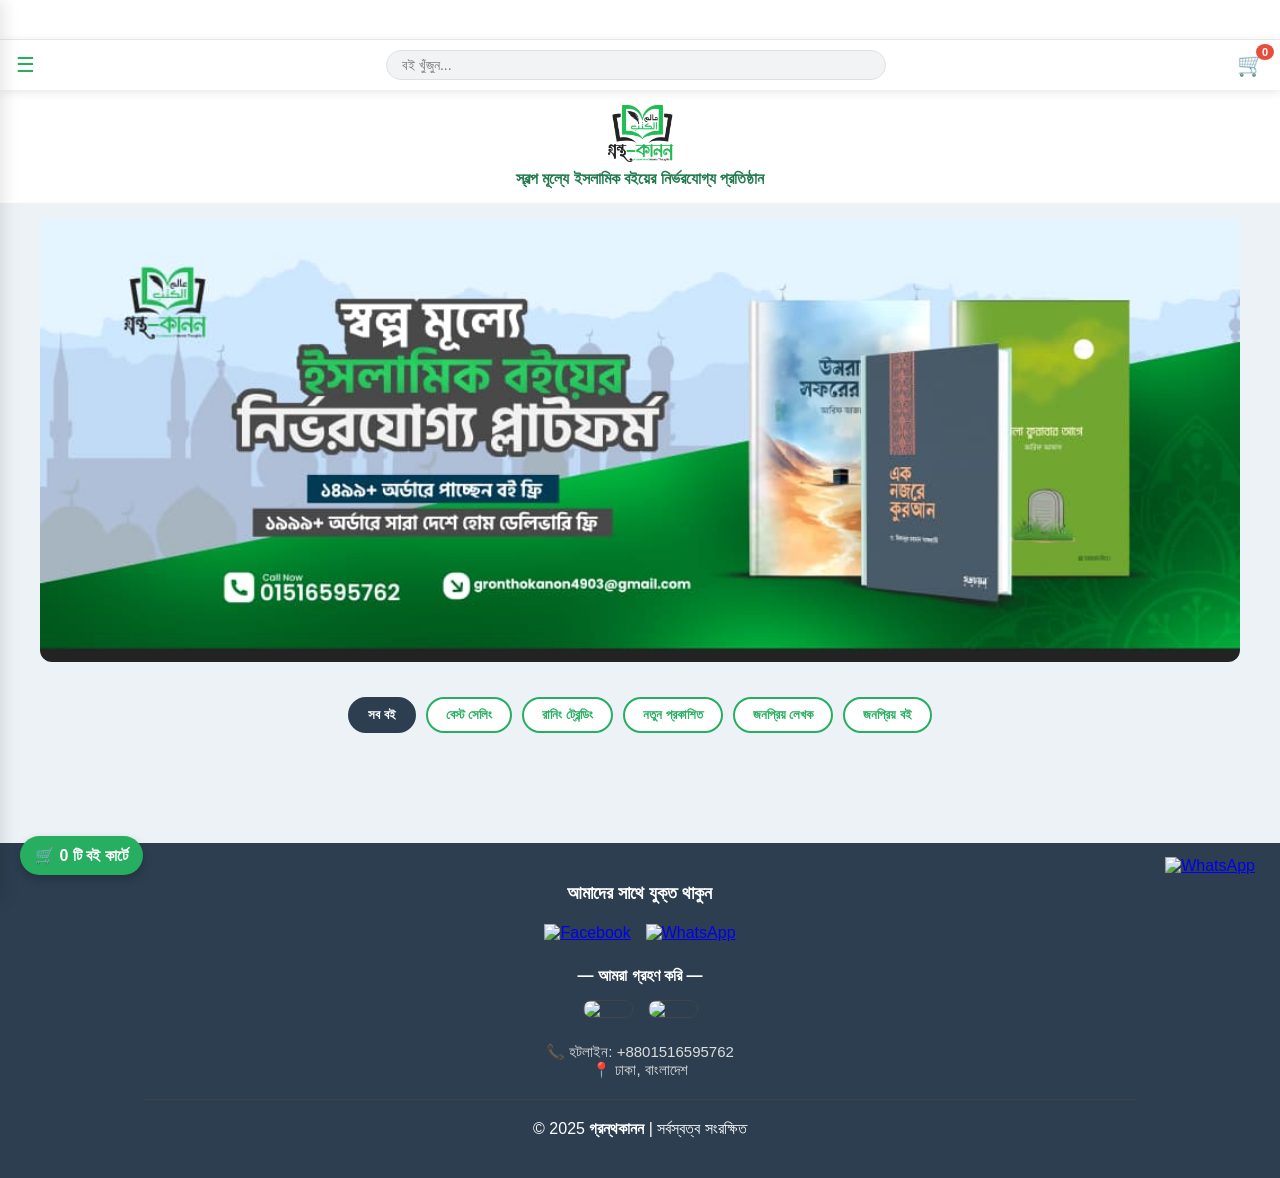
==== commit 0c7a653c: "Update index.html" ====
--- a/index.html
+++ b/index.html
@@ -87,7 +87,7 @@
         .label { color: #555; width: 100px; font-weight: bold; }
         .text-red { color: #e74c3c; font-weight: bold; }
         .detail-desc { margin-top: 15px; font-size: 14px; line-height: 1.6; border-top: 1px solid #eee; padding-top: 10px; }
-        .order-btn-fixed { background: #e74c3c; color: white; border: none; padding: 12px; width: 100%; border-radius: 8px; font-weight: bold; cursor: pointer; margin-top: 15px; font-size: 16px; }
+        .order-btn-fixed { background: #27ae60; color: white; border: none; padding: 12px; width: 100%; border-radius: 8px; font-weight: bold; cursor: pointer; margin-top: 15px; font-size: 16px; }
 
         /* FLOATERS */
         .wa-float { position: fixed; bottom: 25px; right: 25px; z-index: 1000; }
@@ -136,11 +136,37 @@
     </div>
     <div class="sidebar-sub" id="pubSub" id="publisherList">
         <!-- JavaScript দিয়ে ভরবে -->
-    </div>
-
-    <div class="sidebar-menu-item">
-        📜 আমাদের সম্পর্কে
-    </div>
+    </div> 
+    <!-- লেখক -->
+<div class="sidebar-menu-item" onclick="toggleSubMenu('authorSub')">
+    ✍️ লেখক <span id="authorArrow">▶</span>
+</div>
+<div class="sidebar-sub" id="authorSub">
+    <!-- JavaScript দিয়ে ভরবে -->
+</div>
+
+   <div class="sidebar-menu-item" onclick="toggleSubMenu('aboutSub')">
+    📜 আমাদের সম্পর্কে <span id="aboutArrow">▶</span>
+</div>
+<div class="sidebar-sub" id="aboutSub" style="padding: 15px 20px; font-size: 13px; line-height: 1.9; color: #555;">
+    <p style="margin-bottom: 12px;">
+        <strong style="color: #27ae60; font-size: 15px;">গ্রন্থকানন</strong> — বইয়ের এক অনন্য রাজ্য। আমরা বিশ্বাস করি, একটি ভালো বই মানুষের চিন্তা, চরিত্র ও জীবনকে আলোকিত করতে পারে। সেই বিশ্বাস থেকেই গ্রন্থকাননের যাত্রা শুরু।
+    </p>
+    <p style="margin-bottom: 12px;">
+        আমাদের মূল লক্ষ্য হলো দেশের প্রতিটি মানুষের কাছে সাশ্রয়ী মূল্যে মানসম্পন্ন ইসলামিক বই পৌঁছে দেওয়া। আমরা দেশের শীর্ষস্থানীয় প্রকাশনীগুলোর সেরা বইগুলো একত্রিত করে আপনার দোরগোড়ায় পৌঁছে দিই — দ্রুত, নির্ভরযোগ্য এবং যত্নসহকারে।
+    </p>
+    <p style="margin-bottom: 12px;">
+        আমাদের সংগ্রহে রয়েছে আত্মশুদ্ধি, অনুপ্রেরণা, হাদিস, ইতিহাস, উপন্যাসসহ বিভিন্ন বিষয়ের শত শত বই। প্রতিটি বই যত্নসহকারে বাছাই করা হয়েছে — যাতে পাঠক সত্যিকারের উপকৃত হন।
+    </p>
+    <p style="margin-bottom: 12px;">
+        আমরা শুধু বই বিক্রি করি না — আমরা জ্ঞানের আলো ছড়িয়ে দিতে চাই। আপনার প্রতিটি অর্ডার আমাদের কাছে একটি আমানত, এবং সেই আমানত রক্ষা করাই আমাদের প্রতিশ্রুতি।
+    </p>
+    <hr style="border: none; border-top: 1px solid #eee; margin: 12px 0;">
+    <p style="color: #27ae60; font-weight: bold; margin-bottom: 6px;">📞 হটলাইন: 01516595762</p>
+    <p style="margin-bottom: 6px;">⏰ সময়: সকাল ৯টা — রাত ১০টা</p>
+    <p style="margin-bottom: 6px;">🚚 ডেলিভারি: সারা বাংলাদেশে</p>
+    <p>📍 ঢাকা, বাংলাদেশ</p>
+</div>
 </div>
 
 <div class="moving-bar">
@@ -374,7 +400,7 @@
     const n = b.name.replace(/\\/g, '\\\\').replace(/'/g, "\\'");
     const pct = discountPct(b);
     return `
-    <div class="book-card" onclick="openBookDetails(${JSON.stringify(b)})">
+    <div class="book-card" onclick="openBookDetails(${books.indexOf(b)})">
         ${pct > 0 ? `<div class="discount-badge">${pct}% ছাড়</div>` : ''}
         <img src="${b.img}" alt="বই" loading="lazy">
         <div class="book-card-info">
@@ -416,7 +442,30 @@
         <div class="sidebar-sub-item" onclick="filterByPublisher('${p.replace(/'/g,"\\'")}'); toggleSidebar()">
             ${p}
         </div>`).join('');
-}
+} 
+  function buildAuthorList() {
+    const authors = [...new Set(books.map(b => b.author))].sort();
+    const box = document.getElementById('authorSub');
+    box.innerHTML = authors.map(a => `
+        <div class="sidebar-sub-item" onclick="filterByAuthor('${a.replace(/'/g,"\\'")}'); toggleSidebar()">
+            ${a}
+        </div>`).join('');
+}
+
+function filterByAuthor(author) {
+    document.getElementById('searchInput').value = '';
+    document.getElementById('searchSuggestions').style.display = 'none';
+    document.querySelectorAll('.cat-btn').forEach(b => b.classList.remove('active'));
+    const filtered = books.filter(b => b.author === author);
+    const wrapper = document.getElementById('sectionsWrapper');
+    document.getElementById('searchResultWrapper').style.display = 'none';
+    wrapper.style.display = 'block';
+    wrapper.innerHTML = `
+        <div class="cat-section">
+            <div class="cat-section-title">${author} <span>${filtered.length}টি বই</span></div>
+            <div class="book-row">${filtered.map(makeCard).join('')}</div>
+        </div>`;
+}  
 
 function filterByPublisher(pub) {
     document.getElementById('searchInput').value = '';
@@ -501,7 +550,7 @@
         document.getElementById('searchSuggestions').style.display = 'none';
 });
 
-window.onload = () => { renderSections(books); buildPublisherList(); updateCartUI(); };
+window.onload = () => { renderSections(books); buildPublisherList(); buildAuthorList();  updateCartUI(); };
 
 function toggleSidebar() {
     document.getElementById('sidebar').classList.toggle('active');
@@ -575,23 +624,75 @@
 function openOrderForm() { if (cart.length === 0) return alert('কার্ট খালি!'); document.getElementById('orderModal').style.display = 'flex'; }
 function closeOrderForm() { document.getElementById('orderModal').style.display = 'none'; }
 
+const SHEET_URL = 'https://script.google.com/macros/s/AKfycbwUu3eqNtc6hvNcotrw58TRLjjcpyhm7XSMni6FOvEVIWZWeSkE5TEwJ0eNpzdkIV1YgQ/exec';
+
 function confirmOrder() {
     const name = document.getElementById('custName').value.trim();
     const phone = document.getElementById('custPhone').value.trim();
     const address = document.getElementById('custAddress').value.trim();
     const delivery = document.getElementById('location').value;
     const paymentMethod = document.querySelector('input[name="payment"]:checked')?.value || 'COD';
+
     if (!name || !phone || !address) return alert('দয়া করে সব তথ্য পূরণ করুন!');
     if (phone.length !== 11) return alert('সঠিক ১১ সংখ্যার মোবাইল নম্বর দিন!');
-    let message = `*নতুন অর্ডার (গ্রন্থকানন)*\n--------------------------\n`;
+
     const grouped = {};
     cart.forEach(item => { grouped[item.name] = (grouped[item.name] || 0) + 1; });
-    for (let book in grouped) message += `• ${book} (${grouped[book]}টি)\n`;
-    message += `--------------------------\n👤 নাম: ${name}\n📞 ফোন: ${phone}\n📍 ঠিকানা: ${address}\n💳 পেমেন্ট: ${paymentMethod}\n🚚 ডেলিভারি: ৳${delivery}\n💰 সর্বমোট: ৳${document.getElementById('total').innerText}\n--------------------------\nধন্যবাদ!`;
-    window.open(`https://wa.me/8801516595762?text=${encodeURIComponent(message)}`, '_blank');
-    cart = []; saveCart(); updateCartUI(); closeOrderForm(); closeCart();
-}
-
+    const bookList = Object.entries(grouped).map(([k, v]) => `${k} (${v}টি)`).join(', ');
+    const total = document.getElementById('total').innerText;
+
+    const data = {
+        name, phone, address,
+        books: bookList,
+        payment: paymentMethod,
+        delivery: '৳' + delivery,
+        total: '৳' + total
+    };
+
+    // Google Sheets এ পাঠাও
+    fetch(SHEET_URL, {
+        method: 'POST',
+        mode: 'no-cors',
+        headers: { 'Content-Type': 'application/json' },
+        body: JSON.stringify(data)
+    });
+
+    // Customer কে confirmation দেখাও
+    closeOrderForm();
+    closeCart();
+    cart = [];
+    saveCart();
+    updateCartUI();
+    
+document.body.innerHTML += `
+    <div id="confirmMsg" style="position:fixed; top:0; left:0; width:100%; height:100%; background:rgba(0,0,0,0.85); z-index:99999; display:flex; justify-content:center; align-items:center; backdrop-filter:blur(5px);">
+        <div style="background:#fff; border-radius:20px; padding:35px 30px; text-align:center; max-width:340px; width:90%; box-shadow:0 20px 60px rgba(0,0,0,0.3); animation:popIn 0.4s ease;">
+            
+            <div style="width:80px; height:80px; background:linear-gradient(135deg,#27ae60,#2ecc71); border-radius:50%; display:flex; align-items:center; justify-content:center; margin:0 auto 20px; box-shadow:0 8px 20px rgba(39,174,96,0.4);">
+                <span style="font-size:35px;">✓</span>
+            </div>
+            
+            <h2 style="color:#2c3e50; margin-bottom:8px; font-size:22px;">অর্ডার নিশ্চিত হয়েছে!</h2>
+            <p style="color:#27ae60; font-weight:bold; font-size:13px; margin-bottom:20px; letter-spacing:1px;">ORDER CONFIRMED</p>
+            
+            <div style="background:#f8f9fa; border-radius:12px; padding:15px; margin-bottom:20px; text-align:left;">
+                <p style="margin-bottom:8px; font-size:13px; color:#555;">👤 <strong>${name}</strong></p>
+                <p style="margin-bottom:8px; font-size:13px; color:#555;">📞 ${phone}</p>
+                <p style="margin-bottom:8px; font-size:13px; color:#555;">📍 ${address}</p>
+                <p style="margin-bottom:0; font-size:13px; color:#e74c3c; font-weight:bold;">💰 মোট: ৳${total}</p>
+            </div>
+            
+            <p style="color:#888; font-size:12px; margin-bottom:20px; line-height:1.6;">আমরা শীঘ্রই <strong>${phone}</strong> নম্বরে যোগাযোগ করব। ধন্যবাদ গ্রন্থকানন এ অর্ডার করার জন্য! 📚</p>
+            
+            <button onclick="document.getElementById('confirmMsg').remove()" style="background:linear-gradient(135deg,#27ae60,#2ecc71); color:white; border:none; padding:13px 40px; border-radius:25px; font-weight:bold; cursor:pointer; font-size:15px; box-shadow:0 5px 15px rgba(39,174,96,0.4); width:100%;">চমৎকার! 🎉</button>
+        </div>
+    </div>
+    <style>
+        @keyframes popIn {
+            from { transform:scale(0.8); opacity:0; }
+            to { transform:scale(1); opacity:1; }
+        }
+    </style>`;
 // SLIDER
 const slider = document.getElementById('mainSlider');
 let currentImg = 0;
@@ -602,8 +703,8 @@
     }, 3500);
 }
 
-function openBookDetails(b) {
-    if (typeof b === 'string') b = JSON.parse(b);
+function openBookDetails(idx) {
+    const b = books[idx];
     currentBookForOrder = { name: b.name, price: b.price, img: b.img };
     const pct = discountPct(b);
     document.getElementById('detailImg').src = b.img;
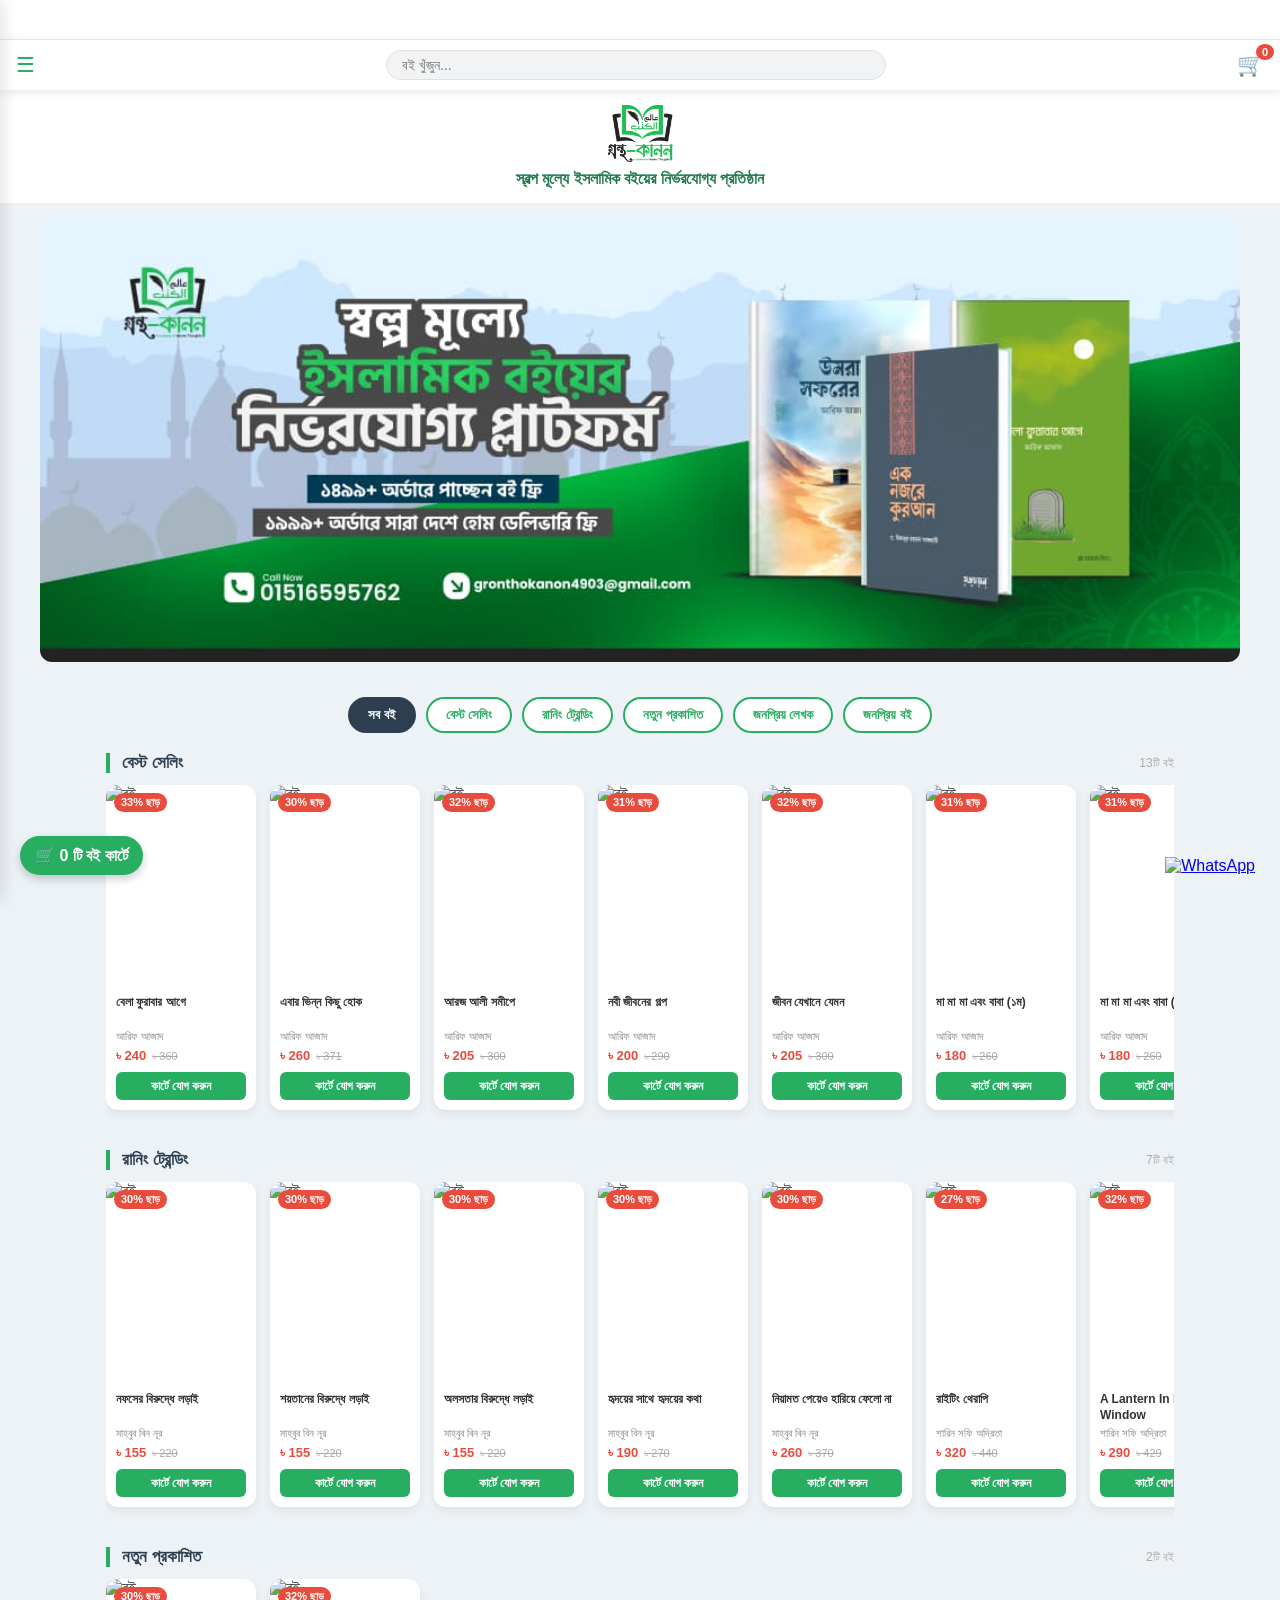
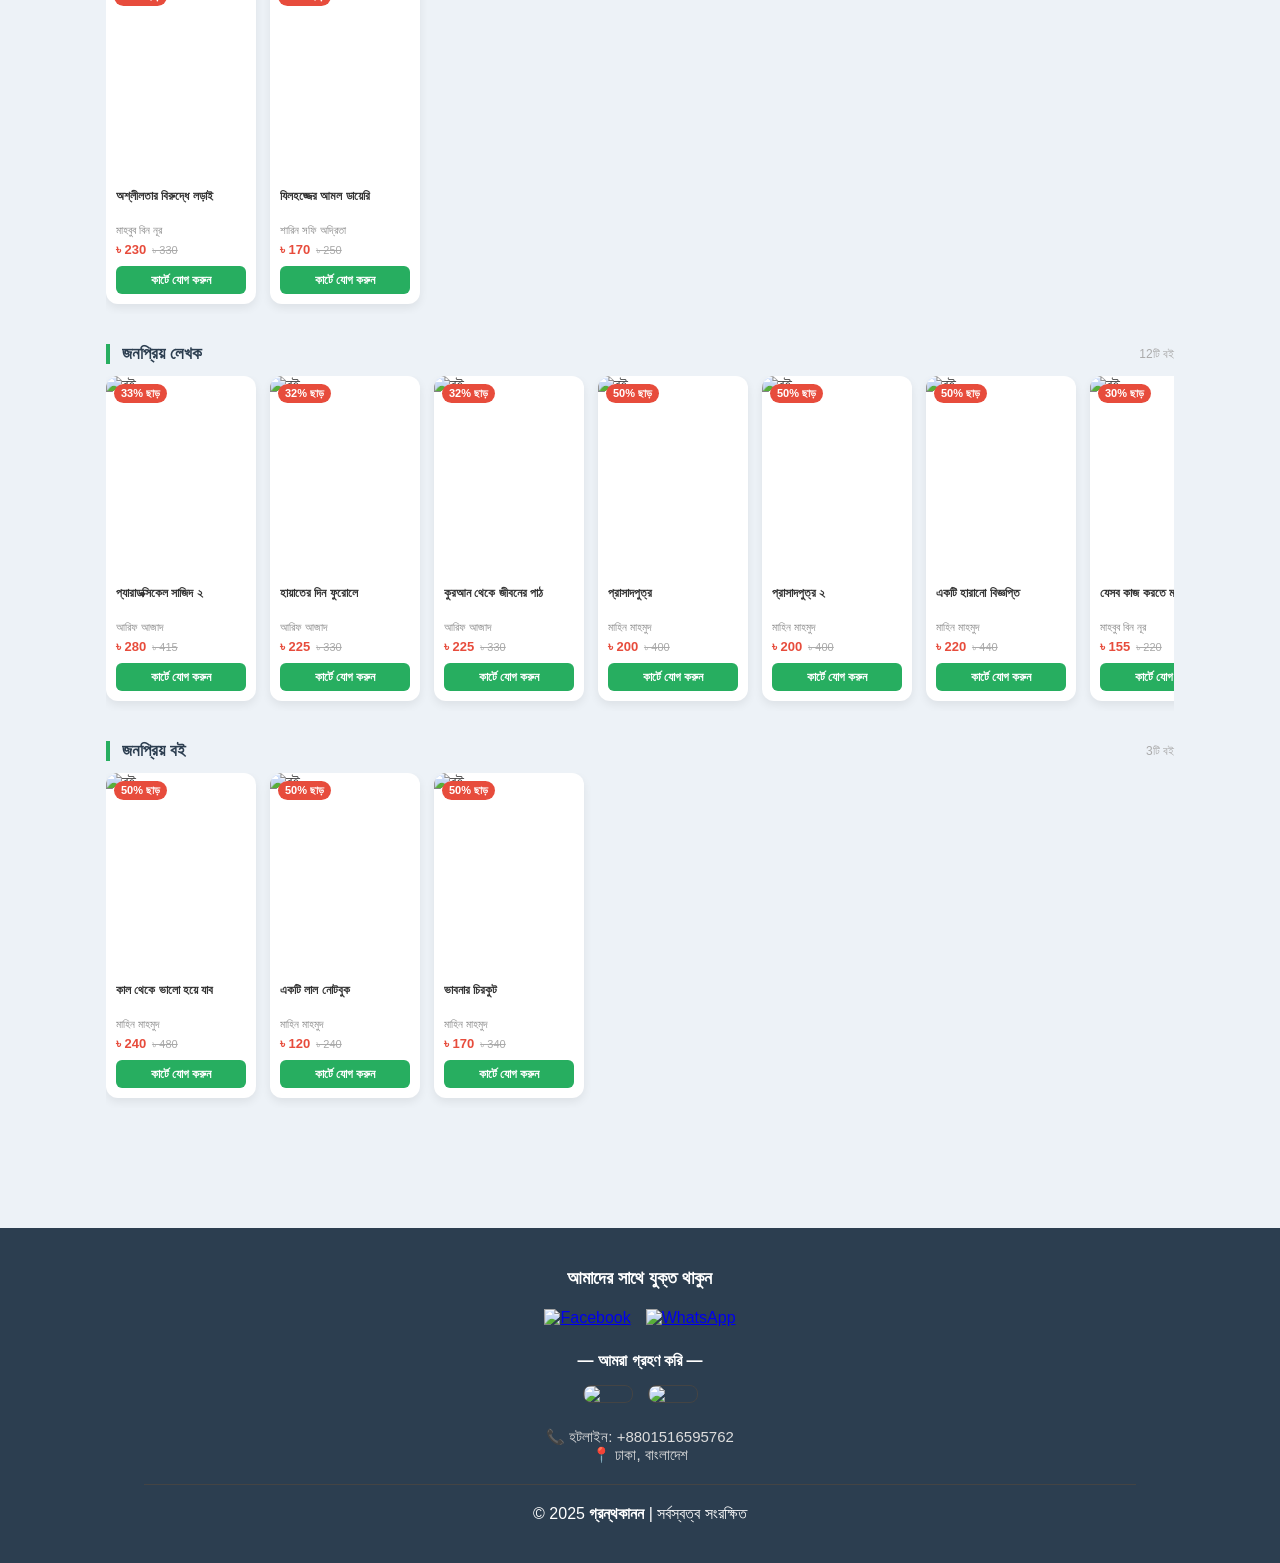
==== commit 802ce61f: "Update index.html" ====
--- a/index.html
+++ b/index.html
@@ -7,8 +7,6 @@
     <style>
         * { box-sizing: border-box; margin: 0; padding: 0; }
         body { font-family: 'SolaimanLipi', Arial, sans-serif; background: #edf2f7; color: #333; overflow-x: hidden; }
-
-        /* NAVBAR */
         .navbar { display: flex; justify-content: space-between; align-items: center; padding: 10px 16px; background: #fff; box-shadow: 0 2px 10px rgba(0,0,0,0.1); position: sticky; top: 0; z-index: 1000; }
         .nav-center { flex: 1; display: flex; justify-content: center; padding: 0 10px; }
         .nav-search-container { display: flex; align-items: center; background: #f1f3f4; border-radius: 20px; padding: 6px 15px; width: 100%; max-width: 500px; border: 1px solid #e0e0e0; position: relative; }
@@ -17,8 +15,6 @@
         .cart-icon-wrapper { position: relative; font-size: 22px; cursor: pointer; }
         .cart-badge { position: absolute; top: -8px; right: -10px; background: #e74c3c; color: white; font-size: 11px; padding: 2px 6px; border-radius: 50%; font-weight: bold; }
         #searchSuggestions { display: none; position: absolute; top: 105%; left: 0; width: 100%; background: #fff; border: 1px solid #ddd; box-shadow: 0 8px 16px rgba(0,0,0,0.2); z-index: 9999; max-height: 350px; overflow-y: auto; border-radius: 10px; }
-
-        /* SIDEBAR */
         .sidebar { position: fixed; top: 0; left: -300px; width: 300px; height: 100%; background: #fff; box-shadow: 4px 0 15px rgba(0,0,0,0.1); z-index: 2000; transition: 0.4s; overflow-y: auto; }
         .sidebar.active { left: 0; }
         .overlay { position: fixed; top: 0; left: 0; width: 100%; height: 100%; background: rgba(0,0,0,0.5); display: none; z-index: 1500; }
@@ -28,19 +24,13 @@
         .sidebar-sub { display: none; background: #f9f9f9; }
         .sidebar-sub-item { padding: 12px 20px 12px 35px; cursor: pointer; border-bottom: 1px solid #eee; font-size: 14px; color: #555; }
         .sidebar-sub-item:hover { background: #e8f5e9; color: #27ae60; }
-
-        /* BRANDING & SLIDER */
         .branding { text-align: center; padding: 15px 0; background: #fff; }
         .banner-container { max-width: 1200px; margin: 15px auto; overflow: hidden; border-radius: 12px; background: #eee; }
         .slider { display: flex; overflow-x: hidden; scroll-behavior: smooth; }
         .slider img { width: 100%; flex-shrink: 0; }
-
-        /* FILTER BUTTONS */
         .category-container { display: flex; justify-content: center; gap: 10px; padding: 20px; flex-wrap: wrap; }
         .cat-btn { padding: 8px 18px; background: #fff; color: #27ae60; border: 2px solid #27ae60; border-radius: 25px; cursor: pointer; font-weight: bold; transition: 0.2s; font-size: 13px; }
         .cat-btn.active { background: #2c3e50; color: #fff; border-color: #2c3e50; }
-
-        /* NETFLIX SECTIONS */
         .sections-wrapper { max-width: 1100px; margin: 0 auto; padding: 0 16px 40px; }
         .cat-section { margin-bottom: 30px; }
         .cat-section-title { font-size: 17px; font-weight: bold; color: #2c3e50; margin-bottom: 12px; padding-left: 12px; border-left: 4px solid #27ae60; display: flex; justify-content: space-between; align-items: center; }
@@ -48,8 +38,6 @@
         .book-row { display: flex; gap: 14px; overflow-x: auto; padding-bottom: 10px; scroll-behavior: smooth; scrollbar-width: thin; scrollbar-color: #ccc transparent; }
         .book-row::-webkit-scrollbar { height: 4px; }
         .book-row::-webkit-scrollbar-thumb { background: #ccc; border-radius: 4px; }
-
-        /* BOOK CARD */
         .book-card { flex-shrink: 0; width: 150px; background: #fff; border-radius: 12px; overflow: hidden; box-shadow: 0 4px 10px rgba(0,0,0,0.07); transition: 0.3s; cursor: pointer; position: relative; }
         .book-card:hover { transform: translateY(-4px); box-shadow: 0 8px 20px rgba(0,0,0,0.12); }
         .book-card img { width: 150px; height: 200px; object-fit: cover; display: block; }
@@ -62,22 +50,14 @@
         .price-original { color: #aaa; font-size: 11px; text-decoration: line-through; }
         .book-card-btn { display: block; padding: 7px; background: #27ae60; color: white; border-radius: 6px; cursor: pointer; width: 100%; border: none; font-weight: bold; font-size: 12px; transition: 0.3s; text-align: center; }
         .book-card-btn:hover { background: #219150; }
-
-        /* SEARCH GRID */
         .search-grid { display: grid; grid-template-columns: repeat(auto-fill, minmax(150px, 1fr)); gap: 16px; padding: 16px; max-width: 1100px; margin: 0 auto; }
-
-        /* MOVING TEXT */
         .moving-bar { background: #fff; color: #27ae60; padding: 10px 0; overflow: hidden; white-space: nowrap; font-weight: bold; border-bottom: 1px solid #eee; }
         .moving-text { display: inline-block; padding-left: 100%; animation: marquee 15s linear infinite; }
         @keyframes marquee { 0% { transform: translateX(0); } 100% { transform: translateX(-100%); } }
-
-        /* MODALS */
         .modal { display: none; position: fixed; top: 0; left: 0; width: 100%; height: 100%; background: rgba(0,0,0,0.6); z-index: 10000; justify-content: flex-end; }
         .modal-content { background: #fff; width: 320px; height: 100%; display: flex; flex-direction: column; animation: slideIn 0.3s ease-out; }
         @keyframes slideIn { from { transform: translateX(100%); } to { transform: translateX(0); } }
         .qty-btn { background: #27ae60; color: white; border: none; border-radius: 4px; cursor: pointer; width: 22px; height: 22px; font-weight: bold; }
-
-        /* DETAIL MODAL */
         .detail-modal { display: none; position: fixed; top: 0; left: 0; width: 100%; height: 100%; background: rgba(0,0,0,0.8); z-index: 20000; justify-content: center; align-items: center; }
         .detail-content { background: #fff; width: 90%; max-width: 450px; border-radius: 15px; padding: 20px; position: relative; max-height: 90vh; overflow-y: auto; }
         .close-detail { position: absolute; top: 10px; right: 15px; font-size: 25px; cursor: pointer; }
@@ -88,13 +68,9 @@
         .text-red { color: #e74c3c; font-weight: bold; }
         .detail-desc { margin-top: 15px; font-size: 14px; line-height: 1.6; border-top: 1px solid #eee; padding-top: 10px; }
         .order-btn-fixed { background: #27ae60; color: white; border: none; padding: 12px; width: 100%; border-radius: 8px; font-weight: bold; cursor: pointer; margin-top: 15px; font-size: 16px; }
-
-        /* FLOATERS */
         .wa-float { position: fixed; bottom: 25px; right: 25px; z-index: 1000; }
         .cart-floating { position: fixed; bottom: 25px; left: 20px; background: #27ae60; color: white; padding: 10px 15px; border-radius: 30px; cursor: pointer; font-weight: bold; box-shadow: 0 4px 10px rgba(0,0,0,0.2); z-index: 999; }
-
         footer { background: #2c3e50; color: white; text-align: center; padding: 40px 20px; margin-top: 50px; }
-
         @media (max-width: 600px) {
             .book-card { width: 130px; }
             .book-card img { width: 130px; height: 175px; }
@@ -107,21 +83,13 @@
 
 <div class="overlay" id="overlay" onclick="toggleSidebar()"></div>
 
-<!-- SIDEBAR -->
 <div class="sidebar" id="sidebar">
     <div class="sidebar-header">
         <h3>মেনু</h3>
         <span style="font-size:28px; cursor:pointer;" onclick="toggleSidebar()">×</span>
     </div>
-
-    <div class="sidebar-menu-item" onclick="filterCategory('all', null); toggleSidebar()">
-        🏠 হোম
-    </div>
-
-    <!-- ক্যাটাগরি -->
-    <div class="sidebar-menu-item" onclick="toggleSubMenu('catSub')">
-        📚 ক্যাটাগরি <span id="catArrow">▶</span>
-    </div>
+    <div class="sidebar-menu-item" onclick="filterCategory('all', null); toggleSidebar()">🏠 হোম</div>
+    <div class="sidebar-menu-item" onclick="toggleSubMenu('catSub')">📚 ক্যাটাগরি <span id="catArrow">▶</span></div>
     <div class="sidebar-sub" id="catSub">
         <div class="sidebar-sub-item" onclick="filterCategory('বেস্ট সেলিং', null); toggleSidebar()">বেস্ট সেলিং</div>
         <div class="sidebar-sub-item" onclick="filterCategory('রানিং  ট্রেন্ডিং', null); toggleSidebar()">রানিং ট্রেন্ডিং</div>
@@ -129,51 +97,28 @@
         <div class="sidebar-sub-item" onclick="filterCategory('জনপ্রিয় লেখক', null); toggleSidebar()">জনপ্রিয় লেখক</div>
         <div class="sidebar-sub-item" onclick="filterCategory('জনপ্রিয় বই', null); toggleSidebar()">জনপ্রিয় বই</div>
     </div>
-
-    <!-- প্রকাশনী -->
-    <div class="sidebar-menu-item" onclick="toggleSubMenu('pubSub')">
-        🏢 প্রকাশনী <span id="pubArrow">▶</span>
-    </div>
-    <div class="sidebar-sub" id="pubSub" id="publisherList">
-        <!-- JavaScript দিয়ে ভরবে -->
-    </div> 
-    <!-- লেখক -->
-<div class="sidebar-menu-item" onclick="toggleSubMenu('authorSub')">
-    ✍️ লেখক <span id="authorArrow">▶</span>
-</div>
-<div class="sidebar-sub" id="authorSub">
-    <!-- JavaScript দিয়ে ভরবে -->
-</div>
-
-   <div class="sidebar-menu-item" onclick="toggleSubMenu('aboutSub')">
-    📜 আমাদের সম্পর্কে <span id="aboutArrow">▶</span>
-</div>
-<div class="sidebar-sub" id="aboutSub" style="padding: 15px 20px; font-size: 13px; line-height: 1.9; color: #555;">
-    <p style="margin-bottom: 12px;">
-        <strong style="color: #27ae60; font-size: 15px;">গ্রন্থকানন</strong> — বইয়ের এক অনন্য রাজ্য। আমরা বিশ্বাস করি, একটি ভালো বই মানুষের চিন্তা, চরিত্র ও জীবনকে আলোকিত করতে পারে। সেই বিশ্বাস থেকেই গ্রন্থকাননের যাত্রা শুরু।
-    </p>
-    <p style="margin-bottom: 12px;">
-        আমাদের মূল লক্ষ্য হলো দেশের প্রতিটি মানুষের কাছে সাশ্রয়ী মূল্যে মানসম্পন্ন ইসলামিক বই পৌঁছে দেওয়া। আমরা দেশের শীর্ষস্থানীয় প্রকাশনীগুলোর সেরা বইগুলো একত্রিত করে আপনার দোরগোড়ায় পৌঁছে দিই — দ্রুত, নির্ভরযোগ্য এবং যত্নসহকারে।
-    </p>
-    <p style="margin-bottom: 12px;">
-        আমাদের সংগ্রহে রয়েছে আত্মশুদ্ধি, অনুপ্রেরণা, হাদিস, ইতিহাস, উপন্যাসসহ বিভিন্ন বিষয়ের শত শত বই। প্রতিটি বই যত্নসহকারে বাছাই করা হয়েছে — যাতে পাঠক সত্যিকারের উপকৃত হন।
-    </p>
-    <p style="margin-bottom: 12px;">
-        আমরা শুধু বই বিক্রি করি না — আমরা জ্ঞানের আলো ছড়িয়ে দিতে চাই। আপনার প্রতিটি অর্ডার আমাদের কাছে একটি আমানত, এবং সেই আমানত রক্ষা করাই আমাদের প্রতিশ্রুতি।
-    </p>
-    <hr style="border: none; border-top: 1px solid #eee; margin: 12px 0;">
-    <p style="color: #27ae60; font-weight: bold; margin-bottom: 6px;">📞 হটলাইন: 01516595762</p>
-    <p style="margin-bottom: 6px;">⏰ সময়: সকাল ৯টা — রাত ১০টা</p>
-    <p style="margin-bottom: 6px;">🚚 ডেলিভারি: সারা বাংলাদেশে</p>
-    <p>📍 ঢাকা, বাংলাদেশ</p>
-</div>
+    <div class="sidebar-menu-item" onclick="toggleSubMenu('pubSub')">🏢 প্রকাশনী <span id="pubArrow">▶</span></div>
+    <div class="sidebar-sub" id="pubSub"></div>
+    <div class="sidebar-menu-item" onclick="toggleSubMenu('authorSub')">✍️ লেখক <span id="authorArrow">▶</span></div>
+    <div class="sidebar-sub" id="authorSub"></div>
+    <div class="sidebar-menu-item" onclick="toggleSubMenu('aboutSub')">📜 আমাদের সম্পর্কে <span id="aboutArrow">▶</span></div>
+    <div class="sidebar-sub" id="aboutSub" style="padding:15px 20px; font-size:13px; line-height:1.9; color:#555;">
+        <p style="margin-bottom:12px;"><strong style="color:#27ae60; font-size:15px;">গ্রন্থকানন</strong> — বইয়ের এক অনন্য রাজ্য। আমরা বিশ্বাস করি, একটি ভালো বই মানুষের চিন্তা, চরিত্র ও জীবনকে আলোকিত করতে পারে। সেই বিশ্বাস থেকেই গ্রন্থকাননের যাত্রা শুরু।</p>
+        <p style="margin-bottom:12px;">আমাদের মূল লক্ষ্য হলো দেশের প্রতিটি মানুষের কাছে সাশ্রয়ী মূল্যে মানসম্পন্ন ইসলামিক বই পৌঁছে দেওয়া। আমরা দেশের শীর্ষস্থানীয় প্রকাশনীগুলোর সেরা বইগুলো একত্রিত করে আপনার দোরগোড়ায় পৌঁছে দিই — দ্রুত, নির্ভরযোগ্য এবং যত্নসহকারে।</p>
+        <p style="margin-bottom:12px;">আমাদের সংগ্রহে রয়েছে আত্মশুদ্ধি, অনুপ্রেরণা, হাদিস, ইতিহাস, উপন্যাসসহ বিভিন্ন বিষয়ের শত শত বই। প্রতিটি বই যত্নসহকারে বাছাই করা হয়েছে — যাতে পাঠক সত্যিকারের উপকৃত হন।</p>
+        <p style="margin-bottom:12px;">আমরা শুধু বই বিক্রি করি না — আমরা জ্ঞানের আলো ছড়িয়ে দিতে চাই। আপনার প্রতিটি অর্ডার আমাদের কাছে একটি আমানত, এবং সেই আমানত রক্ষা করাই আমাদের প্রতিশ্রুতি।</p>
+        <hr style="border:none; border-top:1px solid #eee; margin:12px 0;">
+        <p style="color:#27ae60; font-weight:bold; margin-bottom:6px;">📞 হটলাইন: 01516595762</p>
+        <p style="margin-bottom:6px;">⏰ সময়: সকাল ৯টা — রাত ১০টা</p>
+        <p style="margin-bottom:6px;">🚚 ডেলিভারি: সারা বাংলাদেশে</p>
+        <p>📍 ঢাকা, বাংলাদেশ</p>
+    </div>
 </div>
 
 <div class="moving-bar">
     <div class="moving-text">🔥 বিশেষ অফার: প্রথম অর্ডার এ পাচ্ছেন ০৫% অতিরিক্ত ছাড়! কুপন কোড (FIRSTORDER)</div>
 </div>
 
-<!-- NAVBAR -->
 <nav class="navbar">
     <span class="menu-icon" onclick="toggleSidebar()">☰</span>
     <div class="nav-center">
@@ -199,7 +144,6 @@
     </div>
 </div>
 
-<!-- FILTER BUTTONS -->
 <div class="category-container">
     <button class="cat-btn active" onclick="filterCategory('all', this)">সব বই</button>
     <button class="cat-btn" onclick="filterCategory('বেস্ট সেলিং', this)">বেস্ট সেলিং</button>
@@ -209,15 +153,12 @@
     <button class="cat-btn" onclick="filterCategory('জনপ্রিয় বই', this)">জনপ্রিয় বই</button>
 </div>
 
-<!-- NETFLIX SECTIONS -->
 <div class="sections-wrapper" id="sectionsWrapper"></div>
-
-<!-- SEARCH RESULT -->
 <div id="searchResultWrapper" style="display:none;">
     <div class="search-grid" id="searchGrid"></div>
 </div>
 
-<!-- CART DRAWER -->
+<!-- CART -->
 <div id="cartBox" class="modal">
     <div class="modal-content">
         <div style="padding:15px; background:#27ae60; color:#fff; display:flex; justify-content:space-between; align-items:center;">
@@ -250,7 +191,7 @@
     </div>
 </div>
 
-<!-- CHECKOUT MODAL -->
+<!-- CHECKOUT -->
 <div id="orderModal" class="modal" style="justify-content:center; align-items:center; background:rgba(0,0,0,0.8);">
     <div style="background:#fff; padding:25px; border-radius:15px; width:95%; max-width:420px; max-height:90vh; overflow-y:auto;">
         <h3 style="color:#27ae60; text-align:center; margin-bottom:20px;">শিপিং ও পেমেন্ট তথ্য</h3>
@@ -259,15 +200,9 @@
         <textarea id="custAddress" placeholder="সম্পূর্ণ ঠিকানা" style="width:100%; padding:12px; margin-bottom:12px; border:1px solid #ddd; border-radius:8px; height:70px;"></textarea>
         <p style="font-weight:bold; margin-bottom:10px; font-size:14px;">পেমেন্ট মেথড সিলেক্ট করুন:</p>
         <div style="display:flex; flex-direction:column; gap:8px; margin-bottom:20px;">
-            <label style="padding:10px; border:1px solid #eee; border-radius:8px; cursor:pointer; display:flex; align-items:center; gap:10px;">
-                <input type="radio" name="payment" value="Cash on Delivery" checked> 💵 ক্যাশ অন ডেলিভারি
-            </label>
-            <label style="padding:10px; border:1px solid #eee; border-radius:8px; cursor:pointer; display:flex; align-items:center; gap:10px;">
-                <input type="radio" name="payment" value="bKash"> 💖 বিকাশ (01516595762)
-            </label>
-            <label style="padding:10px; border:1px solid #eee; border-radius:8px; cursor:pointer; display:flex; align-items:center; gap:10px;">
-                <input type="radio" name="payment" value="Nagad"> 🔶 নগদ (01516595762)
-            </label>
+            <label style="padding:10px; border:1px solid #eee; border-radius:8px; cursor:pointer; display:flex; align-items:center; gap:10px;"><input type="radio" name="payment" value="Cash on Delivery" checked> 💵 ক্যাশ অন ডেলিভারি</label>
+            <label style="padding:10px; border:1px solid #eee; border-radius:8px; cursor:pointer; display:flex; align-items:center; gap:10px;"><input type="radio" name="payment" value="bKash"> 💖 বিকাশ (01516595762)</label>
+            <label style="padding:10px; border:1px solid #eee; border-radius:8px; cursor:pointer; display:flex; align-items:center; gap:10px;"><input type="radio" name="payment" value="Nagad"> 🔶 নগদ (01516595762)</label>
         </div>
         <button style="display:block; padding:10px; background:#27ae60; color:white; border-radius:6px; cursor:pointer; width:100%; border:none; font-weight:bold;" onclick="confirmOrder()">অর্ডার কনফার্ম করুন</button>
         <button onclick="closeOrderForm()" style="width:100%; margin-top:12px; color:#888; border:none; background:none; cursor:pointer;">ফিরে যান</button>
@@ -283,12 +218,8 @@
     <div style="margin-bottom:25px;">
         <p style="margin-bottom:20px; font-weight:bold; font-size:18px;">আমাদের সাথে যুক্ত থাকুন</p>
         <div style="display:flex; justify-content:center; align-items:center; gap:15px;">
-            <a href="https://facebook.com/gronthokanon0943" target="_blank">
-                <img src="https://i.ibb.co.com/nGhy2N4/fb-png.webp" alt="Facebook" style="width:58px; height:58px; object-fit:contain;">
-            </a>
-            <a href="https://wa.me/8801516595762" target="_blank">
-                <img src="https://upload.wikimedia.org/wikipedia/commons/6/6b/WhatsApp.svg" alt="WhatsApp" style="width:45px; height:45px;">
-            </a>
+            <a href="https://facebook.com/gronthokanon0943" target="_blank"><img src="https://i.ibb.co.com/nGhy2N4/fb-png.webp" alt="Facebook" style="width:58px; height:58px; object-fit:contain;"></a>
+            <a href="https://wa.me/8801516595762" target="_blank"><img src="https://upload.wikimedia.org/wikipedia/commons/6/6b/WhatsApp.svg" alt="WhatsApp" style="width:45px; height:45px;"></a>
         </div>
     </div>
     <div style="margin-bottom:25px;">
@@ -333,10 +264,6 @@
 </div>
 
 <script>
-// =============================================
-// ✅ নতুন বই শুধু এই LIST এ যোগ করুন
-// category: বেস্ট সেলিং | রানিং  ট্রেন্ডিং | নতুন প্রকাশিত | জনপ্রিয় লেখক | জনপ্রিয় বই
-// =============================================
 const books = [
   { name: "বেলা ফুরাবার আগে", author: "আরিফ আজাদ", price: 240, original_price: 360, cat: "বেস্ট সেলিং", pub: "সমকালীন প্রকাশনী", pages: "192 পৃষ্ঠা", stock: "10 কপি", img: "https://i.ibb.co.com/N62FKH3Q/Bela-Furabar-Agey-Front-250x395.webp", desc: "শীঘ্রই আপডেট করা হবে" },
   { name: "এবার ভিন্ন কিছু হোক", author: "আরিফ আজাদ", price: 260, original_price: 371, cat: "বেস্ট সেলিং", pub: "সমকালীন প্রকাশনী", pages: "200 পৃষ্ঠা", stock: "10 কপি", img: "https://i.ibb.co.com/RWCKmSk/ebar-binno.webp", desc: "শীঘ্রই আপডেট করা হবে" },
@@ -378,7 +305,6 @@
   // ✅ নতুন বই এখানে যোগ করুন ↓
 ];
 
-// category অনুযায়ী section order
 const categoryConfig = [
   { key: "বেস্ট সেলিং", label: "বেস্ট সেলিং" },
   { key: "রানিং  ট্রেন্ডিং", label: "রানিং ট্রেন্ডিং" },
@@ -387,6 +313,8 @@
   { key: "জনপ্রিয় বই", label: "জনপ্রিয় বই" },
 ];
 
+const SHEET_URL = 'https://script.google.com/macros/s/AKfycbwUu3eqNtc6hvNcotrw58TRLjjcpyhm7XSMni6FOvEVIWZWeSkE5TEwJ0eNpzdkIV1YgQ/exec';
+
 let cart = JSON.parse(localStorage.getItem('gronthokanon_cart')) || [];
 let discountPercent = 0;
 let currentBookForOrder = {};
@@ -397,10 +325,10 @@
 }
 
 function makeCard(b) {
-    const n = b.name.replace(/\\/g, '\\\\').replace(/'/g, "\\'");
     const pct = discountPct(b);
+    const idx = books.indexOf(b);
     return `
-    <div class="book-card" onclick="openBookDetails(${books.indexOf(b)})">
+    <div class="book-card" onclick="openBookDetails(${idx})">
         ${pct > 0 ? `<div class="discount-badge">${pct}% ছাড়</div>` : ''}
         <img src="${b.img}" alt="বই" loading="lazy">
         <div class="book-card-info">
@@ -410,7 +338,7 @@
                 <span class="price-sell">৳ ${b.price}</span>
                 ${b.original_price > b.price ? `<span class="price-original">৳ ${b.original_price}</span>` : ''}
             </div>
-            <button class="book-card-btn" onclick="event.stopPropagation(); addToCart('${n}', ${b.price}, '${b.img}')">কার্টে যোগ করুন</button>
+            <button class="book-card-btn" onclick="event.stopPropagation(); addToCart('${b.name.replace(/'/g,"\\'")}', ${b.price}, '${b.img}')">কার্টে যোগ করুন</button>
         </div>
     </div>`;
 }
@@ -425,10 +353,7 @@
         if (catBooks.length === 0) return;
         wrapper.innerHTML += `
             <div class="cat-section" id="section-${cat.key}">
-                <div class="cat-section-title">
-                    ${cat.label}
-                    <span>${catBooks.length}টি বই</span>
-                </div>
+                <div class="cat-section-title">${cat.label} <span>${catBooks.length}টি বই</span></div>
                 <div class="book-row">${catBooks.map(makeCard).join('')}</div>
             </div>`;
     });
@@ -437,19 +362,27 @@
 
 function buildPublisherList() {
     const pubs = [...new Set(books.map(b => b.pub))].sort();
-    const box = document.getElementById('pubSub');
-    box.innerHTML = pubs.map(p => `
-        <div class="sidebar-sub-item" onclick="filterByPublisher('${p.replace(/'/g,"\\'")}'); toggleSidebar()">
-            ${p}
-        </div>`).join('');
-} 
-  function buildAuthorList() {
+    document.getElementById('pubSub').innerHTML = pubs.map(p =>
+        `<div class="sidebar-sub-item" onclick="filterByPublisher('${p.replace(/'/g,"\\'")}'); toggleSidebar()">${p}</div>`
+    ).join('');
+}
+
+function buildAuthorList() {
     const authors = [...new Set(books.map(b => b.author))].sort();
-    const box = document.getElementById('authorSub');
-    box.innerHTML = authors.map(a => `
-        <div class="sidebar-sub-item" onclick="filterByAuthor('${a.replace(/'/g,"\\'")}'); toggleSidebar()">
-            ${a}
-        </div>`).join('');
+    document.getElementById('authorSub').innerHTML = authors.map(a =>
+        `<div class="sidebar-sub-item" onclick="filterByAuthor('${a.replace(/'/g,"\\'")}'); toggleSidebar()">${a}</div>`
+    ).join('');
+}
+
+function filterByPublisher(pub) {
+    document.getElementById('searchInput').value = '';
+    document.getElementById('searchSuggestions').style.display = 'none';
+    document.querySelectorAll('.cat-btn').forEach(b => b.classList.remove('active'));
+    const filtered = books.filter(b => b.pub === pub);
+    const wrapper = document.getElementById('sectionsWrapper');
+    document.getElementById('searchResultWrapper').style.display = 'none';
+    wrapper.style.display = 'block';
+    wrapper.innerHTML = `<div class="cat-section"><div class="cat-section-title">${pub} <span>${filtered.length}টি বই</span></div><div class="book-row">${filtered.map(makeCard).join('')}</div></div>`;
 }
 
 function filterByAuthor(author) {
@@ -460,26 +393,7 @@
     const wrapper = document.getElementById('sectionsWrapper');
     document.getElementById('searchResultWrapper').style.display = 'none';
     wrapper.style.display = 'block';
-    wrapper.innerHTML = `
-        <div class="cat-section">
-            <div class="cat-section-title">${author} <span>${filtered.length}টি বই</span></div>
-            <div class="book-row">${filtered.map(makeCard).join('')}</div>
-        </div>`;
-}  
-
-function filterByPublisher(pub) {
-    document.getElementById('searchInput').value = '';
-    document.getElementById('searchSuggestions').style.display = 'none';
-    document.querySelectorAll('.cat-btn').forEach(b => b.classList.remove('active'));
-    const filtered = books.filter(b => b.pub === pub);
-    const wrapper = document.getElementById('sectionsWrapper');
-    document.getElementById('searchResultWrapper').style.display = 'none';
-    wrapper.style.display = 'block';
-    wrapper.innerHTML = `
-        <div class="cat-section">
-            <div class="cat-section-title">${pub} <span>${filtered.length}টি বই</span></div>
-            <div class="book-row">${filtered.map(makeCard).join('')}</div>
-        </div>`;
+    wrapper.innerHTML = `<div class="cat-section"><div class="cat-section-title">${author} <span>${filtered.length}টি বই</span></div><div class="book-row">${filtered.map(makeCard).join('')}</div></div>`;
 }
 
 function filterCategory(cat, btn) {
@@ -489,10 +403,8 @@
         document.querySelectorAll('.cat-btn').forEach(b => b.classList.remove('active'));
         btn.classList.add('active');
     }
-    if (cat === 'all') {
-        renderSections(books);
-    } else {
-        renderSections(books);
+    renderSections(books);
+    if (cat !== 'all') {
         setTimeout(() => {
             const sec = document.getElementById('section-' + cat);
             if (sec) sec.scrollIntoView({ behavior: 'smooth', block: 'start' });
@@ -502,7 +414,8 @@
 
 function toggleSubMenu(id) {
     const sub = document.getElementById(id);
-    const arrow = document.getElementById(id === 'catSub' ? 'catArrow' : 'pubArrow');
+    const arrowMap = { catSub: 'catArrow', pubSub: 'pubArrow', authorSub: 'authorArrow', aboutSub: 'aboutArrow' };
+    const arrow = document.getElementById(arrowMap[id]);
     const isOpen = sub.style.display === 'block';
     sub.style.display = isOpen ? 'none' : 'block';
     if (arrow) arrow.textContent = isOpen ? '▶' : '▼';
@@ -550,7 +463,7 @@
         document.getElementById('searchSuggestions').style.display = 'none';
 });
 
-window.onload = () => { renderSections(books); buildPublisherList(); buildAuthorList();  updateCartUI(); };
+window.onload = () => { renderSections(books); buildPublisherList(); buildAuthorList(); updateCartUI(); };
 
 function toggleSidebar() {
     document.getElementById('sidebar').classList.toggle('active');
@@ -597,9 +510,8 @@
                 </div>`;
         }
     }
-    const totalItems = cart.length;
-    if (document.getElementById('count')) document.getElementById('count').innerText = totalItems;
-    if (document.getElementById('floatCount')) document.getElementById('floatCount').innerText = totalItems;
+    if (document.getElementById('count')) document.getElementById('count').innerText = cart.length;
+    if (document.getElementById('floatCount')) document.getElementById('floatCount').innerText = cart.length;
     const delivery = Number(document.getElementById('location')?.value || 0);
     const discountAmt = Math.round(subtotal * (discountPercent / 100));
     if (document.getElementById('subtotal')) document.getElementById('subtotal').innerText = subtotal;
@@ -623,8 +535,6 @@
 function closeCart() { document.getElementById('cartBox').style.display = 'none'; }
 function openOrderForm() { if (cart.length === 0) return alert('কার্ট খালি!'); document.getElementById('orderModal').style.display = 'flex'; }
 function closeOrderForm() { document.getElementById('orderModal').style.display = 'none'; }
-
-const SHEET_URL = 'https://script.google.com/macros/s/AKfycbwUu3eqNtc6hvNcotrw58TRLjjcpyhm7XSMni6FOvEVIWZWeSkE5TEwJ0eNpzdkIV1YgQ/exec';
 
 function confirmOrder() {
     const name = document.getElementById('custName').value.trim();
@@ -641,58 +551,40 @@
     const bookList = Object.entries(grouped).map(([k, v]) => `${k} (${v}টি)`).join(', ');
     const total = document.getElementById('total').innerText;
 
-    const data = {
-        name, phone, address,
-        books: bookList,
-        payment: paymentMethod,
-        delivery: '৳' + delivery,
-        total: '৳' + total
-    };
-
-    // Google Sheets এ পাঠাও
     fetch(SHEET_URL, {
         method: 'POST',
         mode: 'no-cors',
         headers: { 'Content-Type': 'application/json' },
-        body: JSON.stringify(data)
+        body: JSON.stringify({ name, phone, address, books: bookList, payment: paymentMethod, delivery: '৳' + delivery, total: '৳' + total })
     });
 
-    // Customer কে confirmation দেখাও
     closeOrderForm();
     closeCart();
     cart = [];
     saveCart();
     updateCartUI();
-    
-document.body.innerHTML += `
-    <div id="confirmMsg" style="position:fixed; top:0; left:0; width:100%; height:100%; background:rgba(0,0,0,0.85); z-index:99999; display:flex; justify-content:center; align-items:center; backdrop-filter:blur(5px);">
-        <div style="background:#fff; border-radius:20px; padding:35px 30px; text-align:center; max-width:340px; width:90%; box-shadow:0 20px 60px rgba(0,0,0,0.3); animation:popIn 0.4s ease;">
-            
-            <div style="width:80px; height:80px; background:linear-gradient(135deg,#27ae60,#2ecc71); border-radius:50%; display:flex; align-items:center; justify-content:center; margin:0 auto 20px; box-shadow:0 8px 20px rgba(39,174,96,0.4);">
-                <span style="font-size:35px;">✓</span>
+
+    document.body.innerHTML += `
+        <div id="confirmMsg" style="position:fixed; top:0; left:0; width:100%; height:100%; background:rgba(0,0,0,0.85); z-index:99999; display:flex; justify-content:center; align-items:center; backdrop-filter:blur(5px);">
+            <div style="background:#fff; border-radius:20px; padding:35px 30px; text-align:center; max-width:340px; width:90%; box-shadow:0 20px 60px rgba(0,0,0,0.3); animation:popIn 0.4s ease;">
+                <div style="width:80px; height:80px; background:linear-gradient(135deg,#27ae60,#2ecc71); border-radius:50%; display:flex; align-items:center; justify-content:center; margin:0 auto 20px; box-shadow:0 8px 20px rgba(39,174,96,0.4);">
+                    <span style="font-size:35px; color:white;">✓</span>
+                </div>
+                <h2 style="color:#2c3e50; margin-bottom:8px; font-size:22px;">অর্ডার নিশ্চিত হয়েছে!</h2>
+                <p style="color:#27ae60; font-weight:bold; font-size:13px; margin-bottom:20px; letter-spacing:1px;">ORDER CONFIRMED</p>
+                <div style="background:#f8f9fa; border-radius:12px; padding:15px; margin-bottom:20px; text-align:left;">
+                    <p style="margin-bottom:8px; font-size:13px; color:#555;">👤 <strong>${name}</strong></p>
+                    <p style="margin-bottom:8px; font-size:13px; color:#555;">📞 ${phone}</p>
+                    <p style="margin-bottom:8px; font-size:13px; color:#555;">📍 ${address}</p>
+                    <p style="margin-bottom:0; font-size:13px; color:#e74c3c; font-weight:bold;">💰 মোট: ৳${total}</p>
+                </div>
+                <p style="color:#888; font-size:12px; margin-bottom:20px; line-height:1.6;">আমরা শীঘ্রই <strong>${phone}</strong> নম্বরে যোগাযোগ করব। ধন্যবাদ গ্রন্থকানন এ অর্ডার করার জন্য! 📚</p>
+                <button onclick="document.getElementById('confirmMsg').remove()" style="background:linear-gradient(135deg,#27ae60,#2ecc71); color:white; border:none; padding:13px 40px; border-radius:25px; font-weight:bold; cursor:pointer; font-size:15px; width:100%;">চমৎকার! 🎉</button>
             </div>
-            
-            <h2 style="color:#2c3e50; margin-bottom:8px; font-size:22px;">অর্ডার নিশ্চিত হয়েছে!</h2>
-            <p style="color:#27ae60; font-weight:bold; font-size:13px; margin-bottom:20px; letter-spacing:1px;">ORDER CONFIRMED</p>
-            
-            <div style="background:#f8f9fa; border-radius:12px; padding:15px; margin-bottom:20px; text-align:left;">
-                <p style="margin-bottom:8px; font-size:13px; color:#555;">👤 <strong>${name}</strong></p>
-                <p style="margin-bottom:8px; font-size:13px; color:#555;">📞 ${phone}</p>
-                <p style="margin-bottom:8px; font-size:13px; color:#555;">📍 ${address}</p>
-                <p style="margin-bottom:0; font-size:13px; color:#e74c3c; font-weight:bold;">💰 মোট: ৳${total}</p>
-            </div>
-            
-            <p style="color:#888; font-size:12px; margin-bottom:20px; line-height:1.6;">আমরা শীঘ্রই <strong>${phone}</strong> নম্বরে যোগাযোগ করব। ধন্যবাদ গ্রন্থকানন এ অর্ডার করার জন্য! 📚</p>
-            
-            <button onclick="document.getElementById('confirmMsg').remove()" style="background:linear-gradient(135deg,#27ae60,#2ecc71); color:white; border:none; padding:13px 40px; border-radius:25px; font-weight:bold; cursor:pointer; font-size:15px; box-shadow:0 5px 15px rgba(39,174,96,0.4); width:100%;">চমৎকার! 🎉</button>
-        </div>
-    </div>
-    <style>
-        @keyframes popIn {
-            from { transform:scale(0.8); opacity:0; }
-            to { transform:scale(1); opacity:1; }
-        }
-    </style>`;
+        </div>
+        <style>@keyframes popIn { from { transform:scale(0.8); opacity:0; } to { transform:scale(1); opacity:1; } }</style>`;
+}
+
 // SLIDER
 const slider = document.getElementById('mainSlider');
 let currentImg = 0;
